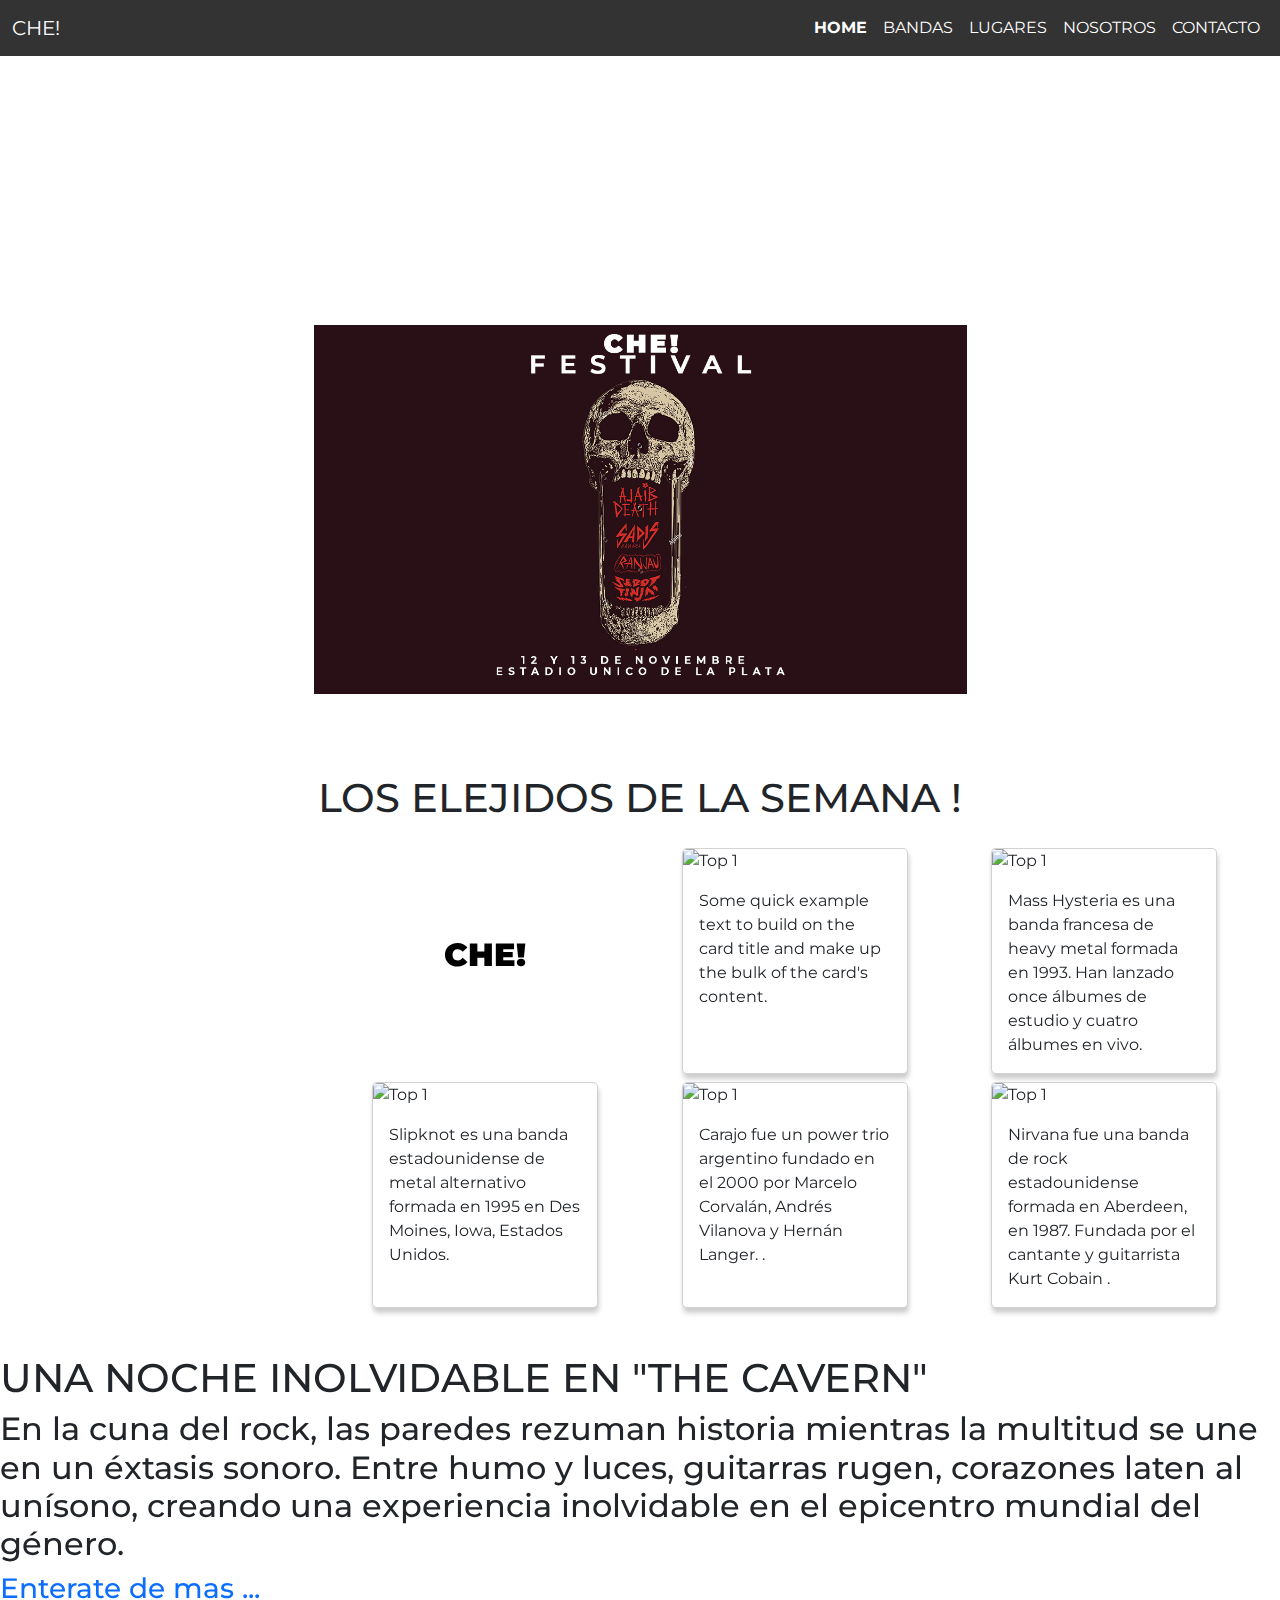
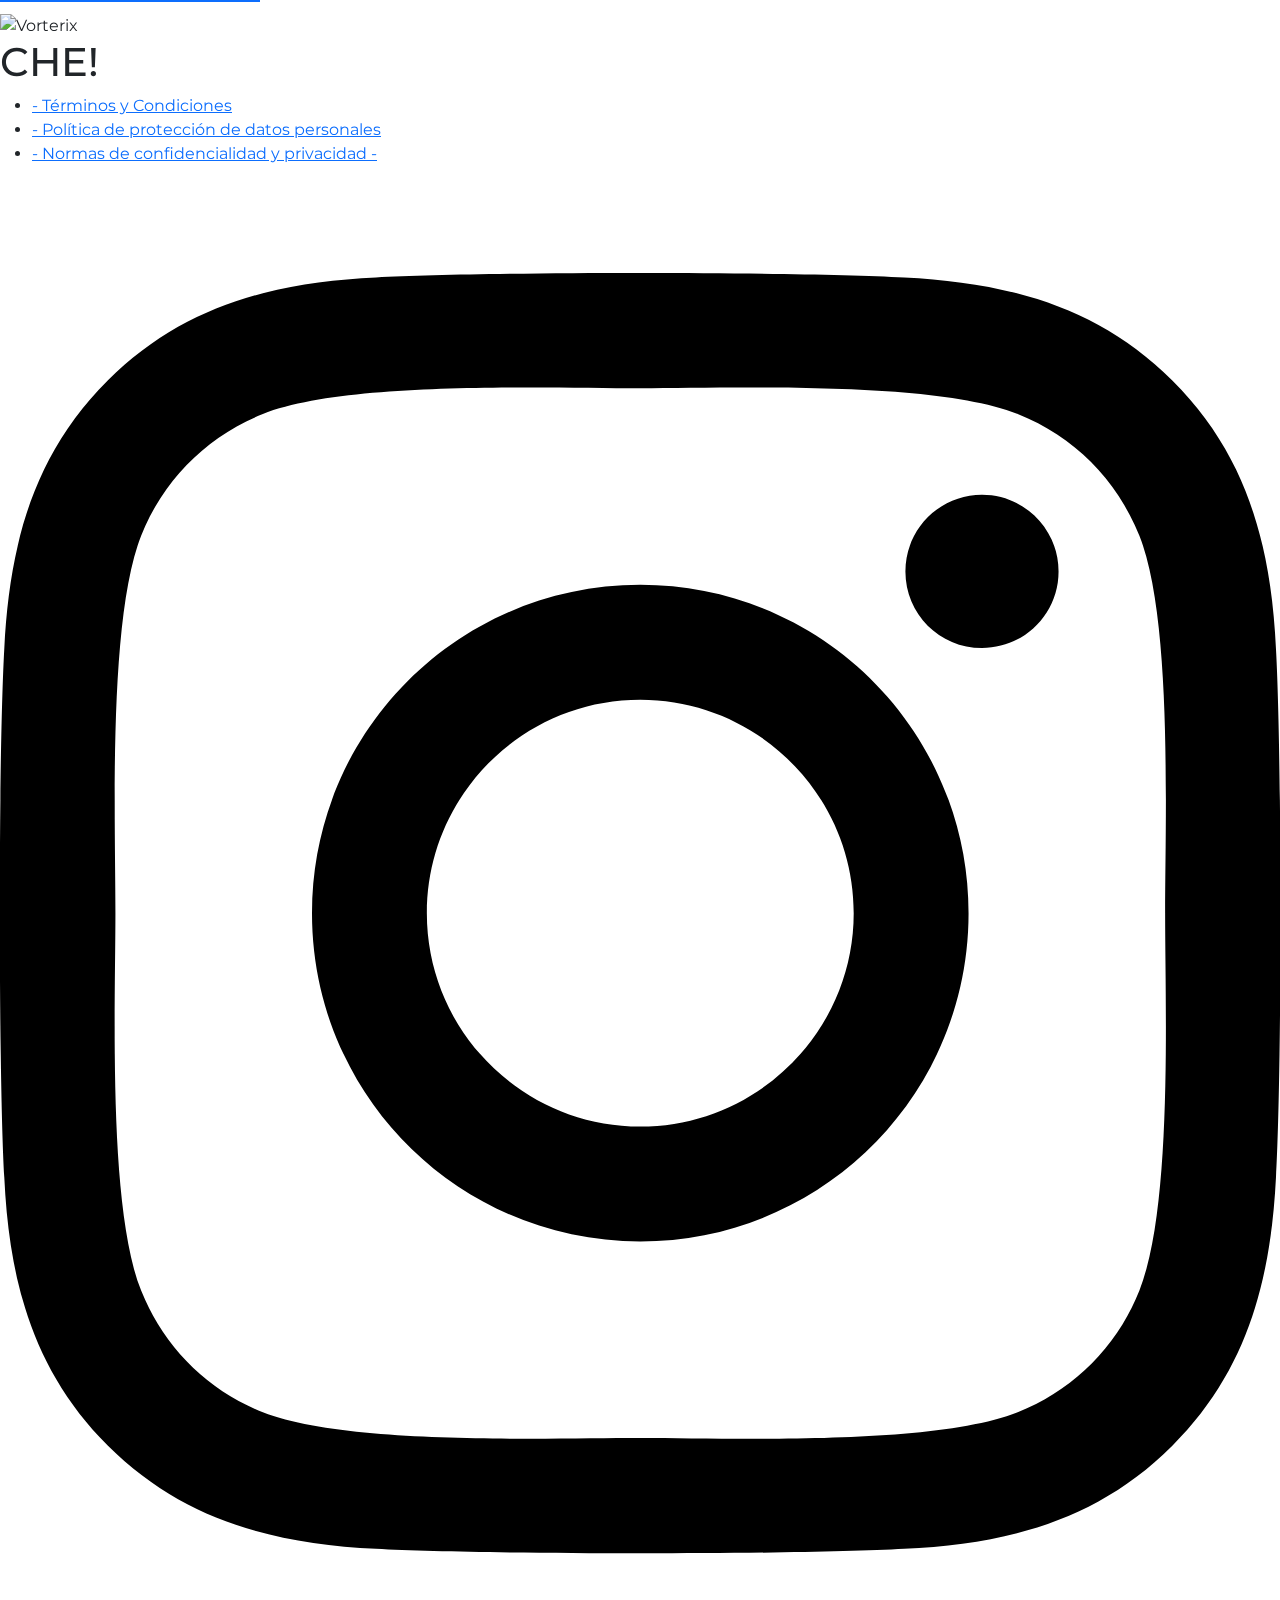
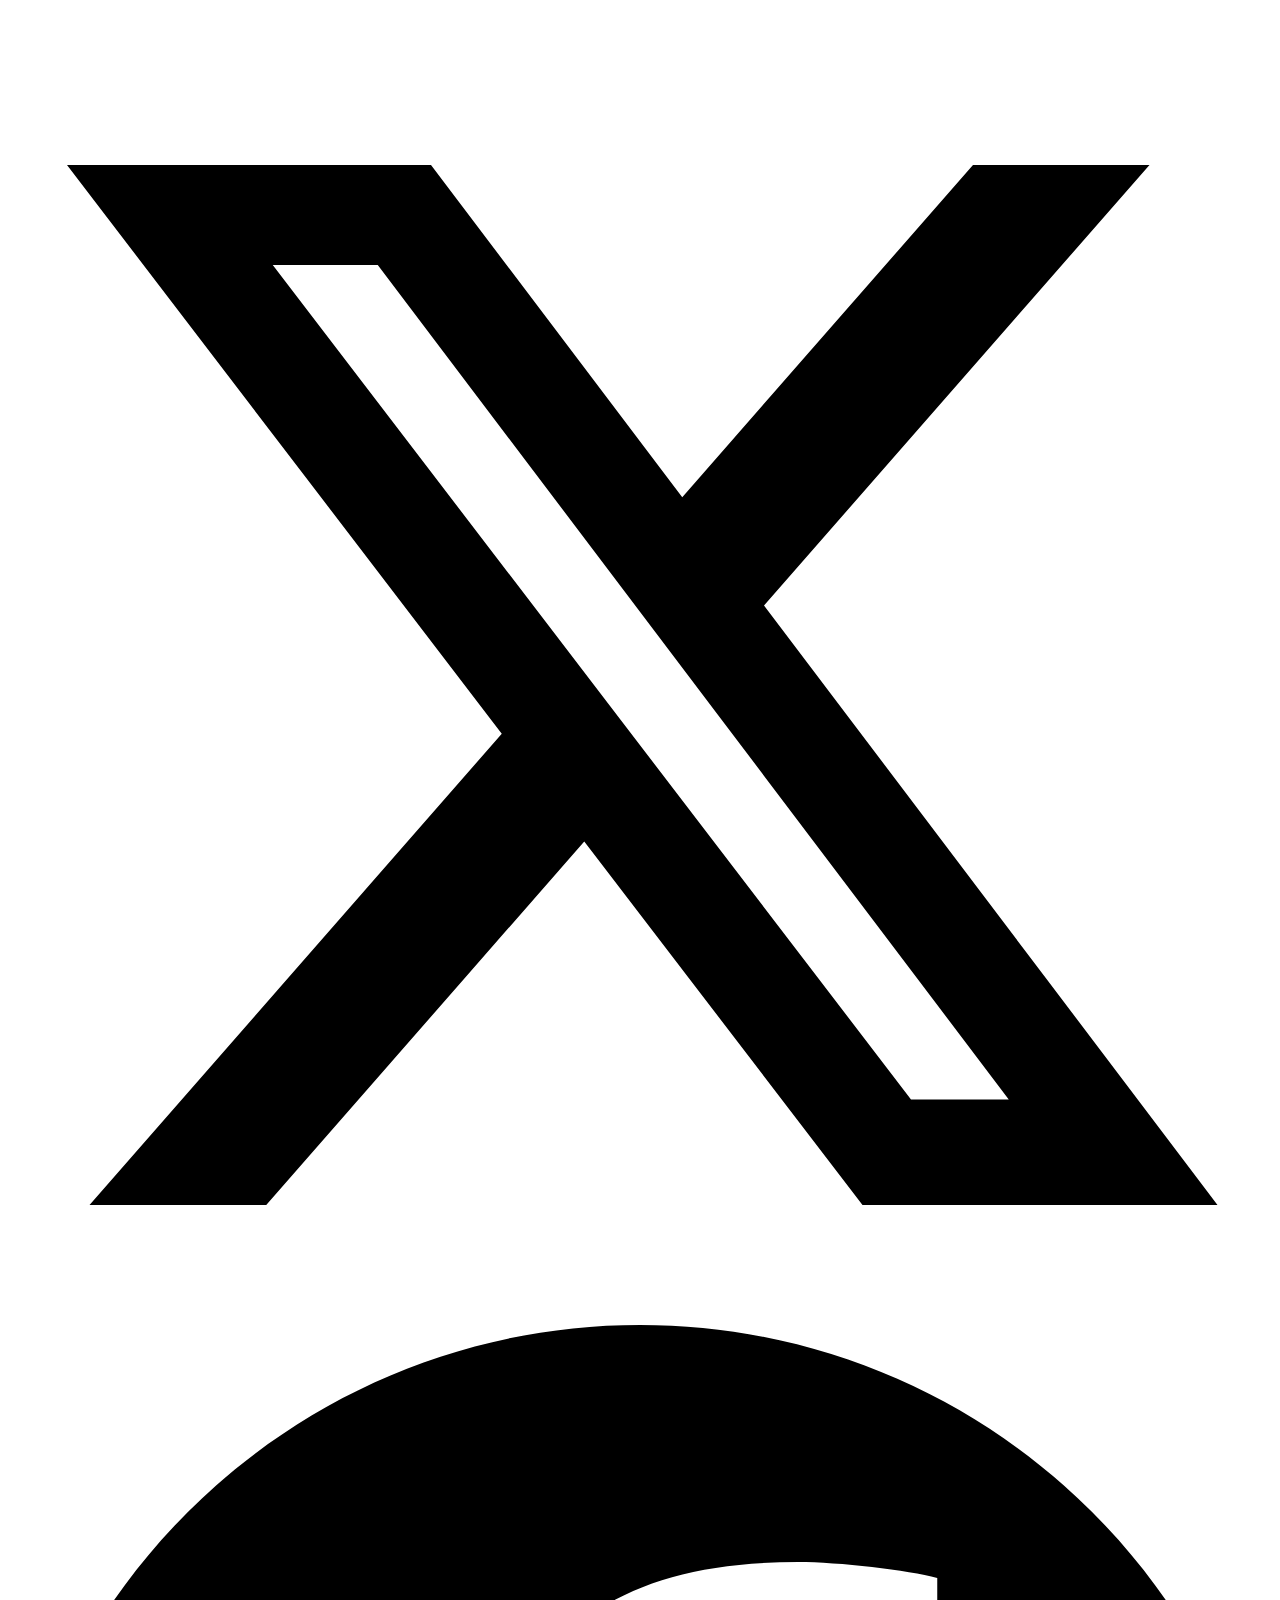
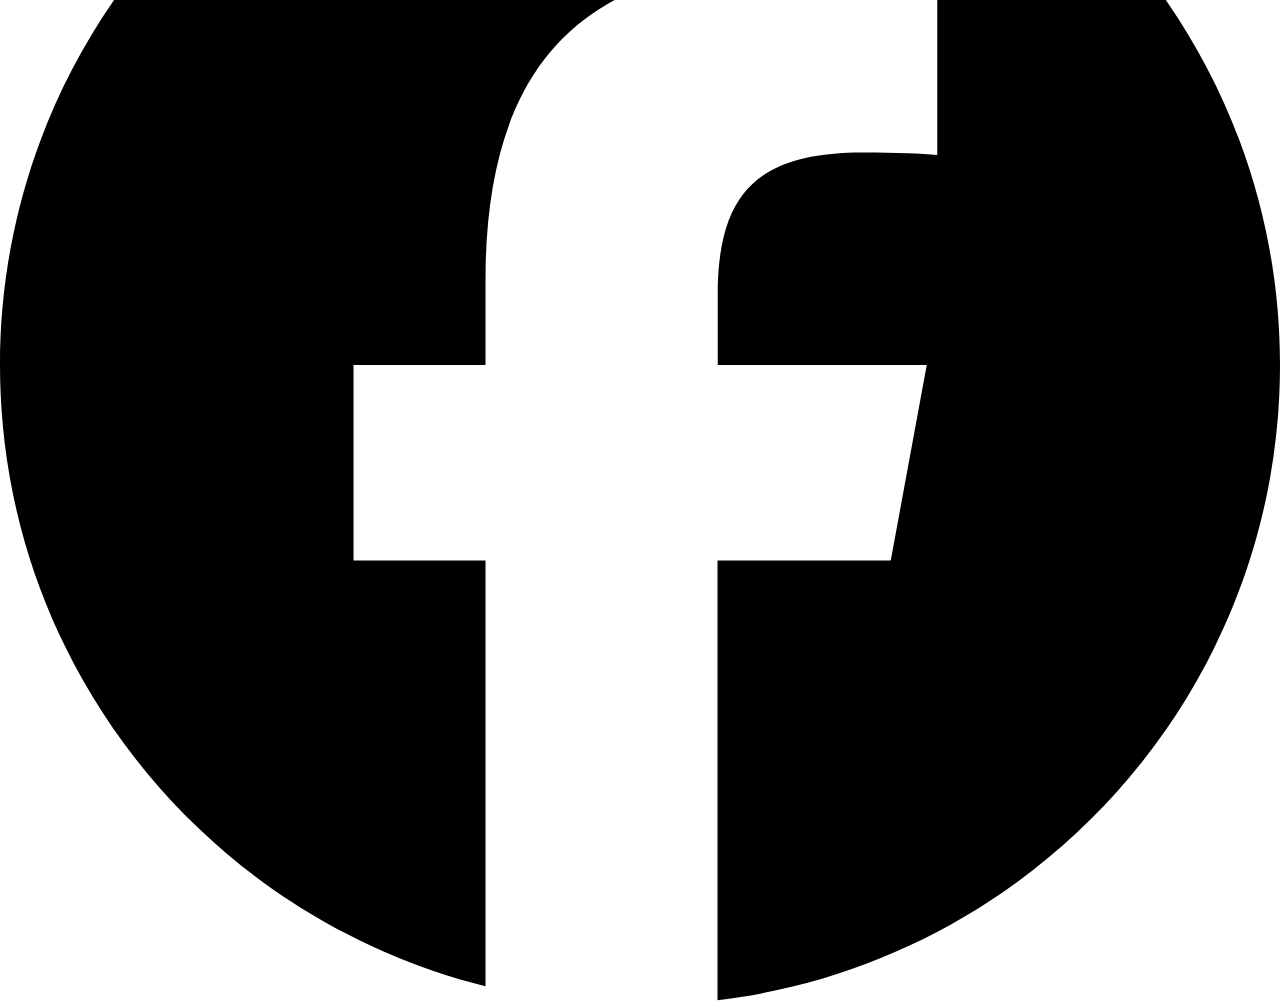
==== index.html @ e9e20326 "cambios en el index con scss" ====
<!DOCTYPE html>
<html lang="en">

<head>
    <meta charset="UTF-8">
    <meta name="viewport" content="width=device-width, initial-scale=1.0">
    <link href="https://cdn.jsdelivr.net/npm/bootstrap@5.3.3/dist/css/bootstrap.min.css" rel="stylesheet"
        integrity="sha384-QWTKZyjpPEjISv5WaRU9OFeRpok6YctnYmDr5pNlyT2bRjXh0JMhjY6hW+ALEwIH" crossorigin="anonymous">
    <link rel="stylesheet" href="./css/style.css">

    <title>CHE !</title>
    <link rel="icon" type="image/x-icon" href="./resources/logo-che.png">
</head>

<body>
    <div class="header">
        <nav class="navbar navbar-expand-lg bg-body-tertiary">
            <div class="container-fluid">
                <a class="navbar-brand" href="../index.html">CHE!</a>

                <button class="navbar-toggler" type="button" data-bs-toggle="collapse" data-bs-target="#navbarNav"
                    aria-controls="navbarNav" aria-expanded="false" aria-label="Toggle navigation">
                    <span class="navbar-toggler-icon"></span>
                </button>
                <div class="collapse navbar-collapse" id="navbarNav">
                    <ul class="navbar-nav">

                        <li class="nav-item">
                            <a class="nav-link active" aria-current="page" href="./index.html">Home</a>
                        </li>
                        <li class="nav-item">
                            <a class="nav-link" href="./pages/bandas.html">bandas</a>
                        </li>
                        <li class="nav-item">
                            <a class="nav-link" href="./pages/lugares.html">lugares</a>
                        </li>
                        <li class="nav-item">
                            <a class="nav-link" href="./pages/nosotros.html">nosotros</a>
                        </li>
                        <li class="nav-item">
                            <a class="nav-link" href="./pages/contacto.html">contacto</a>
                        </li>
                    </ul>
                </div>
            </div>
        </nav>
    </div>



    <!-- CONTENIDO PRINCIPAL -->
    <main class="main-index">

        <!-- PUBLICIDAD FESTIVAL -->
        <section class="contenedor-festival">
            <div class="festival">
                <img src="./resources/imgs/festivals/festival-che.jpg" alt="Festival che!">
            </div>
        </section>

        <div class="contenedor-top-5-places">
            <nav class="texto-top">
                <h1>LOS ELEJIDOS DE LA SEMANA !</h1>
            </nav>
            <div class="logo">
                <h1>CHE!</h1>
            </div>
            <div class="t5p-media">
                <iframe style="border-radius:12px"
                    src="https://open.spotify.com/embed/playlist/27gN69ebwiJRtXEboL12Ih?utm_source=generator"
                    width="100%" height="100%" frameBorder="0" allowfullscreen=""
                    allow="autoplay; clipboard-write; encrypted-media; fullscreen; picture-in-picture"
                    loading="lazy"></iframe>
            </div>
            <div class="top-1">
                <div class="card">
                    <img src="https://cdns-images.dzcdn.net/images/cover/c527069eb5dcfbcc498c88f2f43bd512/264x264.jpg"
                        class="card-img-top" alt="Top 1">
                    <div class="card-body">
                        <p class="card-text">Some quick example text to build on the card title and make up the bulk of
                            the card's content.</p>
                    </div>
                </div>
            </div>
            <div class="top-2">
                <div class="card">
                    <img src="https://cdns-images.dzcdn.net/images/cover/443f1788f267208cbccc2072f1633e92/264x264.jpg"
                        class="card-img-top" alt="Top 1">
                    <div class="card-body">
                        <p class="card-text">Mass Hysteria es una banda francesa de heavy metal formada en 1993. Han
                            lanzado once álbumes de estudio y cuatro álbumes en vivo.</p>
                    </div>
                </div>
            </div>
            <div class="top-3">
                <div class="card">
                    <img src="https://www.rockaxis.com/img/newsList/2970720.jpg" class="card-img-top" alt="Top 1">
                    <div class="card-body">
                        <p class="card-text">Slipknot es una banda estadounidense de metal alternativo formada en 1995
                            en Des Moines, Iowa, Estados Unidos.</p>
                    </div>
                </div>
            </div>
            <div class="top-4">
                <div class="card">
                    <img src="https://is1-ssl.mzstatic.com/image/thumb/Music118/v4/40/38/f9/4038f965-5c5d-1ab4-ad80-5a0af2378021/00602547809582.rgb.jpg/1200x1200bf-60.jpg"
                        class="card-img-top" alt="Top 1">
                    <div class="card-body">
                        <p class="card-text">Carajo fue un power trio argentino fundado en el 2000 por Marcelo Corvalán,
                            Andrés Vilanova y Hernán Langer. .</p>
                    </div>
                </div>
            </div>
            <div class="top-5">
                <div class="card">
                    <img src="https://umusicstore.com.ar/cdn/shop/files/41HJvqmv9sL._UF894_1000_QL80_1024x.jpg?v=1690297397"
                        class="card-img-top" alt="Top 1">
                    <div class="card-body">
                        <p class="card-text">Nirvana fue una banda de rock estadounidense formada en Aberdeen, en 1987.
                            Fundada por el cantante y guitarrista Kurt Cobain .</p>
                    </div>
                </div>
            </div>
            <footer class="top-5-footer"></footer>
        </div>
        <section class="lugares">

            <div>
                <h1>UNA NOCHE INOLVIDABLE EN "THE CAVERN"</h1>
                <h2>En la cuna del rock, las paredes rezuman historia mientras la multitud se une en un éxtasis sonoro.
                    Entre humo y luces, guitarras rugen, corazones laten al unísono, creando una experiencia inolvidable
                    en el epicentro mundial del género.</h2>
                <li><a href="./lugares.html">
                        <h3>Enterate de mas ... </h3>
                    </a></li>
            </div>

            <img src="https://d34ugyblrhxy34.cloudfront.net/wp-content/uploads/2019/11/05235645/BBNG_2019_1110_210028_3150_TG.jpg"
                alt="Vorterix">

        </section>

    </main>


    <!-- FOOTER -->
    <footer class="footer">
        <h1>CHE!</h1>
        <!-- LINKS RANDOM -->
        <div>
            <ul class="lista-centrada">
                <li><a href="#">- Términos y Condiciones </a></li>
                <li><a href="#">- Política de protección de datos personales </a></li>
                <li><a href="#">- Normas de confidencialidad y privacidad - </a></li>
            </ul>
        </div>
        <!-- ICONOS -->
        <div>
            <li>
                <a href="#" class="footer-icons">

                    <svg xmlns="http://www.w3.org/2000/svg"
                        viewBox="0 0 448 512"><!--!Font Awesome Free 6.5.1 by @fontawesome - https://fontawesome.com License - https://fontawesome.com/license/free Copyright 2024 Fonticons, Inc.-->
                        <path
                            d="M224.1 141c-63.6 0-114.9 51.3-114.9 114.9s51.3 114.9 114.9 114.9S339 319.5 339 255.9 287.7 141 224.1 141zm0 189.6c-41.1 0-74.7-33.5-74.7-74.7s33.5-74.7 74.7-74.7 74.7 33.5 74.7 74.7-33.6 74.7-74.7 74.7zm146.4-194.3c0 14.9-12 26.8-26.8 26.8-14.9 0-26.8-12-26.8-26.8s12-26.8 26.8-26.8 26.8 12 26.8 26.8zm76.1 27.2c-1.7-35.9-9.9-67.7-36.2-93.9-26.2-26.2-58-34.4-93.9-36.2-37-2.1-147.9-2.1-184.9 0-35.8 1.7-67.6 9.9-93.9 36.1s-34.4 58-36.2 93.9c-2.1 37-2.1 147.9 0 184.9 1.7 35.9 9.9 67.7 36.2 93.9s58 34.4 93.9 36.2c37 2.1 147.9 2.1 184.9 0 35.9-1.7 67.7-9.9 93.9-36.2 26.2-26.2 34.4-58 36.2-93.9 2.1-37 2.1-147.8 0-184.8zM398.8 388c-7.8 19.6-22.9 34.7-42.6 42.6-29.5 11.7-99.5 9-132.1 9s-102.7 2.6-132.1-9c-19.6-7.8-34.7-22.9-42.6-42.6-11.7-29.5-9-99.5-9-132.1s-2.6-102.7 9-132.1c7.8-19.6 22.9-34.7 42.6-42.6 29.5-11.7 99.5-9 132.1-9s102.7-2.6 132.1 9c19.6 7.8 34.7 22.9 42.6 42.6 11.7 29.5 9 99.5 9 132.1s2.7 102.7-9 132.1z" />
                    </svg>

                </a>
            </li>

            <li>
                <a href="#" class="footer-icons">
                    <svg xmlns="http://www.w3.org/2000/svg"
                        viewBox="0 0 512 512"><!--!Font Awesome Free 6.5.1 by @fontawesome - https://fontawesome.com License - https://fontawesome.com/license/free Copyright 2024 Fonticons, Inc.-->
                        <path
                            d="M389.2 48h70.6L305.6 224.2 487 464H345L233.7 318.6 106.5 464H35.8L200.7 275.5 26.8 48H172.4L272.9 180.9 389.2 48zM364.4 421.8h39.1L151.1 88h-42L364.4 421.8z" />
                    </svg>

                </a>
            </li>

            <li>
                <a href="#" class="footer-icons">
                    <svg xmlns="http://www.w3.org/2000/svg"
                        viewBox="0 0 512 512"><!--!Font Awesome Free 6.5.1 by @fontawesome - https://fontawesome.com License - https://fontawesome.com/license/free Copyright 2024 Fonticons, Inc.-->
                        <path
                            d="M512 256C512 114.6 397.4 0 256 0S0 114.6 0 256C0 376 82.7 476.8 194.2 504.5V334.2H141.4V256h52.8V222.3c0-87.1 39.4-127.5 125-127.5c16.2 0 44.2 3.2 55.7 6.4V172c-6-.6-16.5-1-29.6-1c-42 0-58.2 15.9-58.2 57.2V256h83.6l-14.4 78.2H287V510.1C413.8 494.8 512 386.9 512 256h0z" />
                    </svg>

                </a>
            </li>
        </div>
    </footer>
    <!-- BOOTSTRAP -->
    <script src="https://cdn.jsdelivr.net/npm/bootstrap@5.3.3/dist/js/bootstrap.bundle.min.js"
        integrity="sha384-YvpcrYf0tY3lHB60NNkmXc5s9fDVZLESaAA55NDzOxhy9GkcIdslK1eN7N6jIeHz"
        crossorigin="anonymous"></script>
</body>

</html>
---- css/style.css ----
@import url("https:fonts.googleapis.com/css2?family=Montserrat:ital,wght@0,100..900;1,100..900&family=Work+Sans:ital,wght@0,100..900;1,100..900&display=swap");
* {
  margin: 0;
  padding: 0;
  box-sizing: border-box;
  font-family: "Montserrat", sans-serif; }

.header {
  padding-bottom: 300px;
  background-image: url(https://www.rollingstone.com/wp-content/uploads/2022/08/What-Is-the-Future-of-Live-Music.jpg?w=1600&h=900&crop=1);
  background-size: cover;
  background-position-y: center; }

/* BOOTSTRAP */
.navbar-expand-lg .navbar-collapse {
  justify-content: flex-end; }

.navbar-nav li {
  text-align: right; }

.bg-body-tertiary {
  background-color: black !important;
  opacity: 0.8;
  position: fixed;
  top: 0;
  width: 100%;
  z-index: 99; }

.navbar-nav .nav-link,
.navbar-nav .nav-link.active,
.navbar-brand {
  color: white;
  text-transform: uppercase; }

.navbar-nav .nav-link.active {
  font-weight: bold; }

.navbar-nav .nav-link:hover {
  font-weight: bold;
  color: yellow; }

.navbar-brand:hover {
  font-weight: bold;
  color: yellow; }

.navbar-toggler-icon {
  filter: invert(100%); }

.nav-item:hover {
  color: yellow; }

.festival {
  text-align: center;
  margin: 25px auto; }

.festival img:hover {
  filter: invert(75%); }

.festival img {
  width: 100%;
  max-width: 653px; }

.contenedor-top-5-places {
  display: grid;
  height: 100%;
  grid-template-columns: 1fr 1fr 1fr 1fr;
  grid-template-rows: 0.1fr 0.3fr 0.3fr 0.1fr;
  grid-template-areas: "textotop textotop textotop textotop" "media logo top1 top2" "media top3 top4 top5" "media footer footer footer";
  grid-gap: 0.5rem;
  margin: 5em 25px 1em 25px; }

.texto-top {
  grid-area: textotop;
  text-align: center;
  margin-bottom: 10px; }

.logo {
  grid-area: logo;
  position: relative; }

.logo h1 {
  text-align: center;
  height: 50px;
  right: 0;
  bottom: 0;
  left: 0;
  top: 0;
  margin: auto;
  position: absolute;
  font-size: 2em;
  font-weight: 900;
  color: black; }

.t5p-media {
  grid-area: media; }

.top-1 {
  grid-area: top1; }

.top-2 {
  grid-area: top2; }

.top-3 {
  grid-area: top3; }

.top-4 {
  grid-area: top4; }

.top-5 {
  grid-area: top5; }

.contenedor-top-5-places .card {
  max-width: 75%;
  border-radius: 5px;
  margin: 0 auto;
  height: 100%;
  box-shadow: 1px 5px 5px 0px rgba(0, 0, 0, 0.2); }

.top-5-footer {
  grid-area: footer; }

.top5-places img {
  width: 200px; }

.top5-places {
  display: flex;
  flex-direction: row;
  flex-wrap: wrap;
  justify-content: space-around;
  margin: 40px 300px 50px 300px; }

.top5-places div {
  width: 200px;
  min-height: 300px;
  /* border: solid red 10px; */
  padding: 10px;
  border-radius: 5px;
  box-shadow: rgba(0, 0, 0, 0.24) 0px 3px 8px;
  display: inline-block;
  margin: 15px 0 0 0; }

.top5-places img {
  margin-bottom: 25px; }

.texto-random-centrado {
  margin: 0 150px 0 150px;
  text-align: ce; }

@media (max-width: 699px) {
  .contenedor-top-5-places {
    grid-template-columns: 1fr;
    grid-template-rows: 1px 0.2fr 0.8fr 0.5fr 0.5fr 0.5fr 0.5fr 0.5fr 0.5fr;
    grid-template-areas: "textotop" "logo" "media" "top1" "top2" "top3" "top4" "top5" "footer"; } }

@media (max-width: 535px) {
  .contenedor-top-5-places {
    grid-template-columns: 1fr;
    grid-template-rows: 50px 0.2fr 0.8fr 0.5fr 0.5fr 0.5fr 0.5fr 0.5fr 0.5fr;
    grid-template-areas: "textotop" "logo" "media" "top1" "top2" "top3" "top4" "top5" "footer"; } }

@media (max-width: 391px) {
  .contenedor-top-5-places {
    grid-template-columns: 1fr;
    grid-template-rows: 50px 0.2fr 0.8fr 0.5fr 0.5fr 0.5fr 0.5fr 0.5fr 0.5fr;
    grid-template-areas: "textotop" "logo" "media" "top1" "top2" "top3" "top4" "top5" "footer"; } }
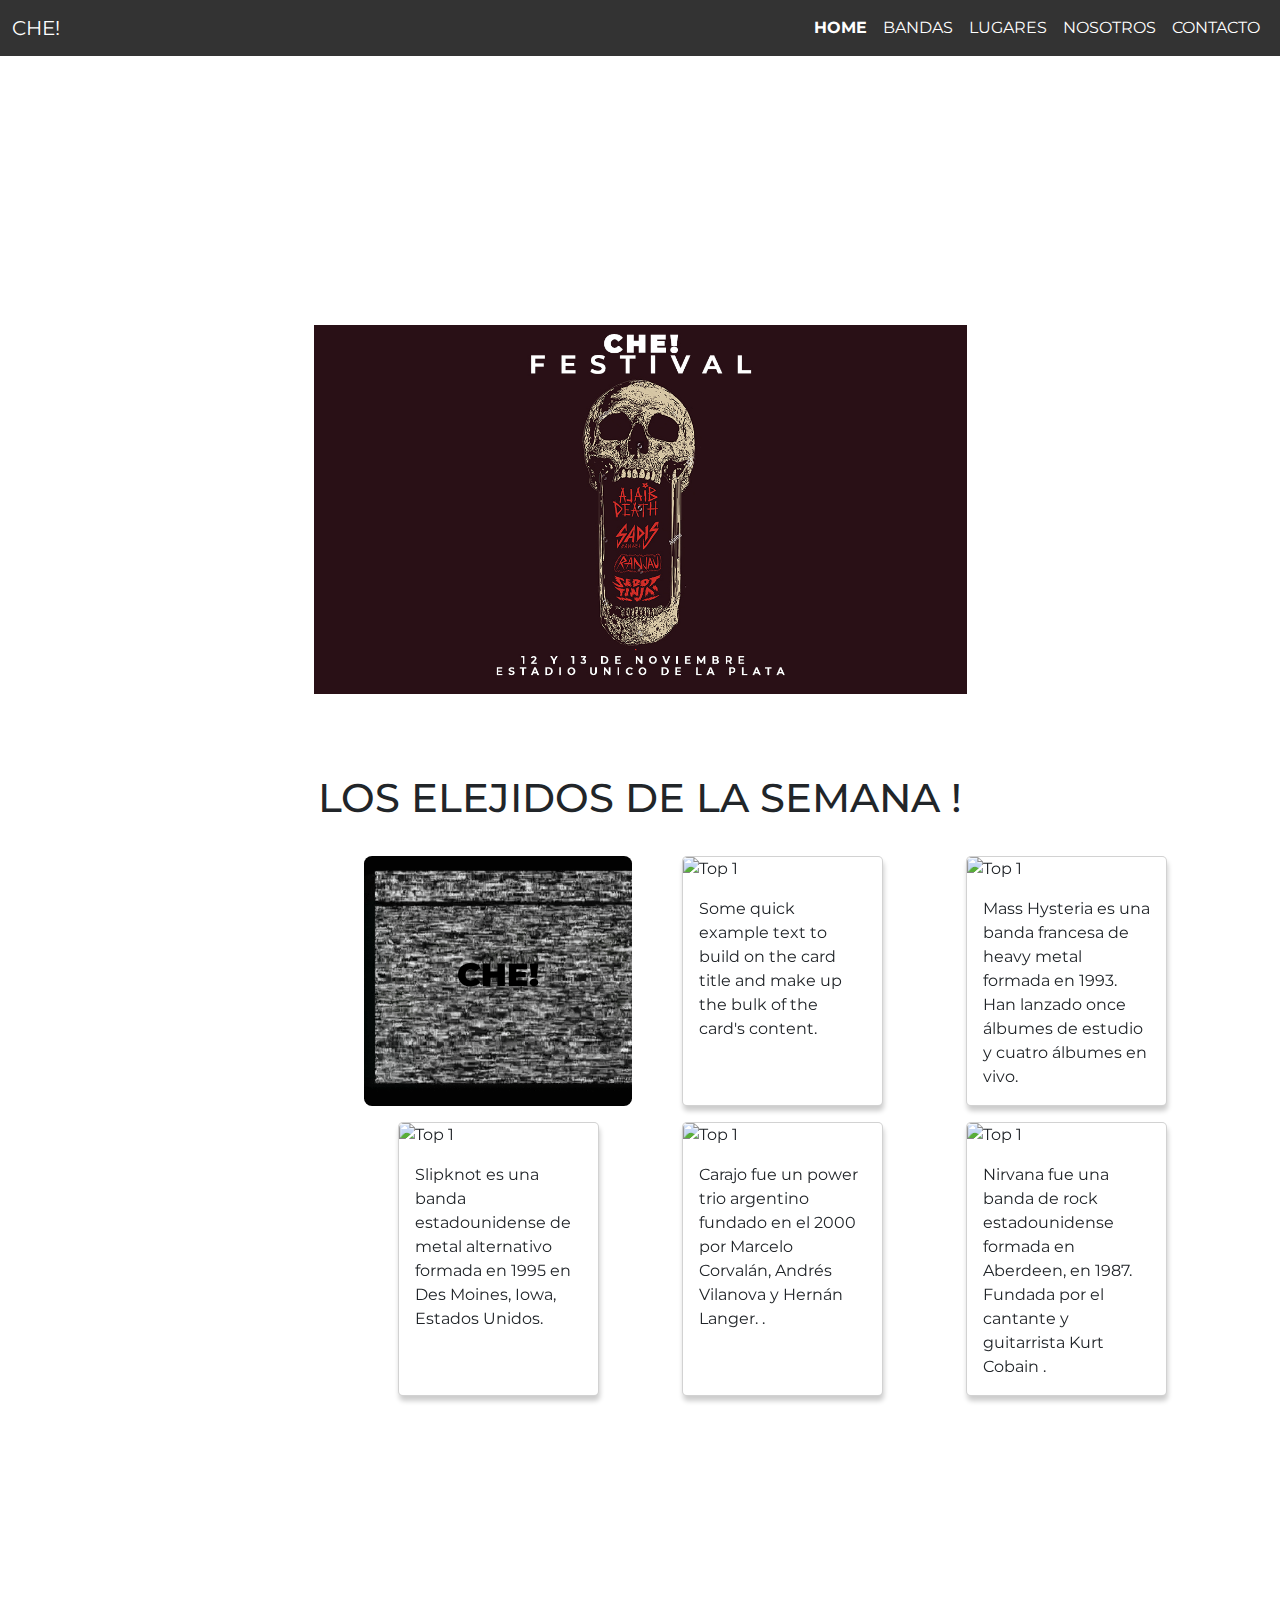
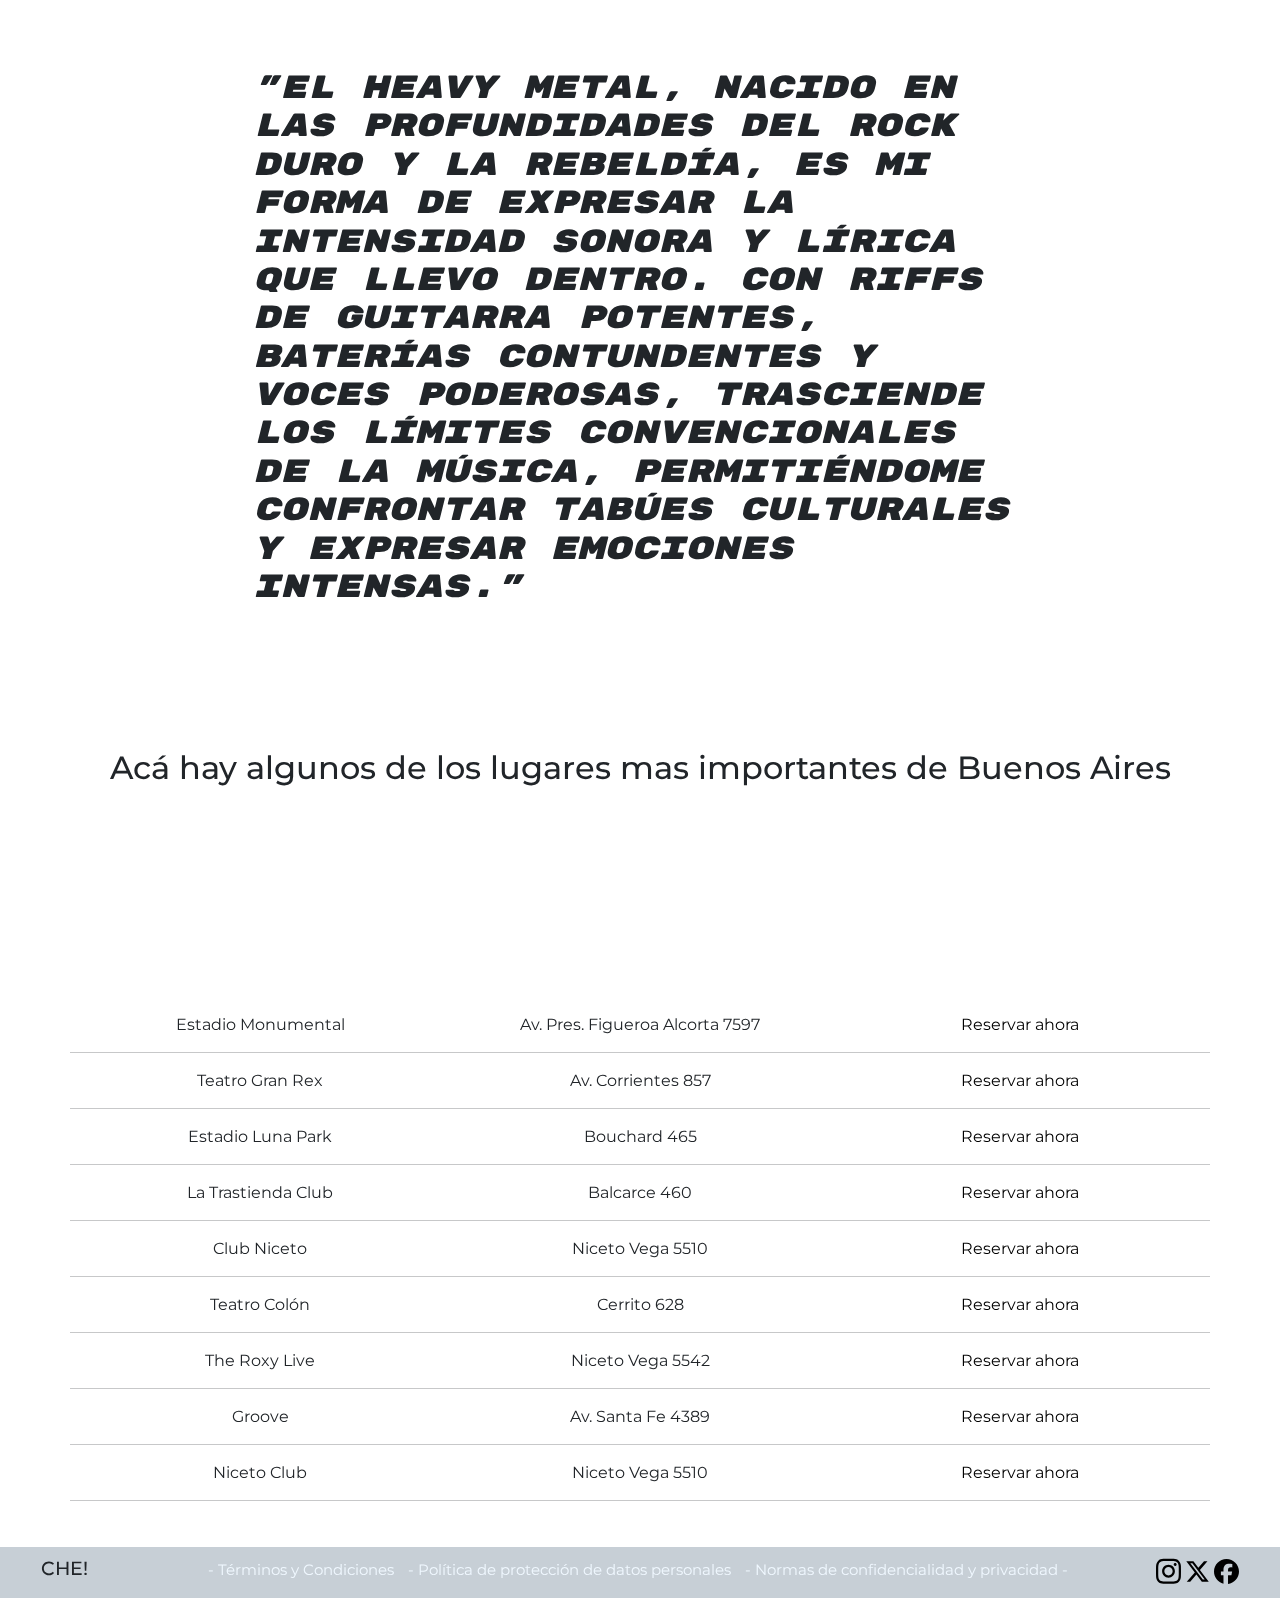
==== commit 5a172353: "index ok con agregados" ====
--- a/index.html
+++ b/index.html
@@ -17,14 +17,12 @@
         <nav class="navbar navbar-expand-lg bg-body-tertiary">
             <div class="container-fluid">
                 <a class="navbar-brand" href="../index.html">CHE!</a>
-
                 <button class="navbar-toggler" type="button" data-bs-toggle="collapse" data-bs-target="#navbarNav"
                     aria-controls="navbarNav" aria-expanded="false" aria-label="Toggle navigation">
                     <span class="navbar-toggler-icon"></span>
                 </button>
                 <div class="collapse navbar-collapse" id="navbarNav">
                     <ul class="navbar-nav">
-
                         <li class="nav-item">
                             <a class="nav-link active" aria-current="page" href="./index.html">Home</a>
                         </li>
@@ -45,9 +43,6 @@
             </div>
         </nav>
     </div>
-
-
-
     <!-- CONTENIDO PRINCIPAL -->
     <main class="main-index">
 
@@ -57,13 +52,13 @@
                 <img src="./resources/imgs/festivals/festival-che.jpg" alt="Festival che!">
             </div>
         </section>
-
         <div class="contenedor-top-5-places">
             <nav class="texto-top">
                 <h1>LOS ELEJIDOS DE LA SEMANA !</h1>
             </nav>
             <div class="logo">
                 <h1>CHE!</h1>
+                <div class="fondo-aberraciones-tv"></div>
             </div>
             <div class="t5p-media">
                 <iframe style="border-radius:12px"
@@ -121,27 +116,135 @@
                     </div>
                 </div>
             </div>
-            <footer class="top-5-footer"></footer>
-        </div>
-        <section class="lugares">
-
-            <div>
-                <h1>UNA NOCHE INOLVIDABLE EN "THE CAVERN"</h1>
-                <h2>En la cuna del rock, las paredes rezuman historia mientras la multitud se une en un éxtasis sonoro.
-                    Entre humo y luces, guitarras rugen, corazones laten al unísono, creando una experiencia inolvidable
-                    en el epicentro mundial del género.</h2>
-                <li><a href="./lugares.html">
-                        <h3>Enterate de mas ... </h3>
-                    </a></li>
-            </div>
-
-            <img src="https://d34ugyblrhxy34.cloudfront.net/wp-content/uploads/2019/11/05235645/BBNG_2019_1110_210028_3150_TG.jpg"
-                alt="Vorterix">
-
-        </section>
-
+        </div>
+        <!-- FRASE -->
+        <div class="contenedor-frases">
+            <div class="frase">
+                <h2>
+                    "El heavy metal, nacido en las profundidades del rock duro y la rebeldía, es mi forma de expresar la
+                    intensidad sonora y lírica que llevo dentro. Con riffs de guitarra potentes, baterías contundentes y
+                    voces poderosas, trasciende los límites convencionales de la música, permitiéndome confrontar tabúes
+                    culturales y expresar emociones intensas."</h2>
+            </div>
+        </div>
+
+        <!-- LISTA DE LUGARES MAS IMPORTANTES -->
+        <div class="container-lugares-mas-importantes container text-center">
+            <h2>Acá hay algunos de los lugares mas importantes de Buenos Aires</h2>
+            <iframe src="https://www.google.com/maps/embed?pb=!1m14!1m8!1m3!1d13136.343253261062!2d-58.3689178!3d-34.6019915!3m2!1i1024!2i768!4f13.1!3m3!1m2!1s0x95a335325f19f9a3%3A0xfd34b93fba734a98!2sLuna%20Park!5e0!3m2!1ses-419!2sar!4v1714967791058!5m2!1ses-419!2sar"  style="border:0;" allowfullscreen="" loading="lazy" referrerpolicy="no-referrer-when-downgrade"></iframe>
+
+            <div class="row align-items-start">
+                <div class="col">
+                    Estadio Monumental
+                </div>
+                <div class="col">
+
+                    Av. Pres. Figueroa Alcorta 7597                    
+                </div>
+                
+                <div class="col">
+                    <button>Reservar ahora</button>
+                </div>
+                <hr>
+            </div>
+            <div class="row align-items-start">
+                <div class="col">
+                    Teatro Gran Rex  
+                </div>
+                <div class="col">
+                    Av. Corrientes 857 
+                </div>
+                <div class="col">
+                    <button>Reservar ahora</button>
+                </div>
+                <hr>
+            </div>
+            <div class="row align-items-start">
+                <div class="col">
+                    Estadio Luna Park   
+                </div>
+                <div class="col">
+                    Bouchard 465 
+                </div>
+                <div class="col">
+                    <button>Reservar ahora</button>
+                </div>
+                <hr>
+            </div>
+            <div class="row align-items-start">
+                <div class="col">
+                    La Trastienda Club
+                </div>
+                <div class="col">
+                    Balcarce 460    
+                </div>
+                <div class="col">
+                    <button>Reservar ahora</button>
+                </div>
+                <hr>
+            </div>
+            <div class="row align-items-start">
+                <div class="col">
+                    Club Niceto 
+                </div>
+                <div class="col">
+                    Niceto Vega 5510
+                </div>
+                <div class="col">
+                    <button>Reservar ahora</button>
+                </div>
+                <hr>
+            </div>
+            <div class="row align-items-start">
+                <div class="col">
+                    Teatro Colón    
+                </div>
+                <div class="col">
+                    Cerrito 628
+                </div>
+                <div class="col">
+                    <button>Reservar ahora</button>
+                </div>
+                <hr>
+            </div>
+            <div class="row align-items-start">
+                <div class="col">
+                    The Roxy Live    
+                </div>
+                <div class="col">
+                    Niceto Vega 5542 
+                </div>
+                <div class="col">
+                    <button>Reservar ahora</button>
+                </div>
+                <hr>
+            </div>
+            <div class="row align-items-start">
+                <div class="col">
+                    Groove 
+                </div>
+                <div class="col">
+                    Av. Santa Fe 4389
+                </div>
+                <div class="col">
+                    <button>Reservar ahora</button>
+                </div>
+                <hr>
+            </div>
+            <div class="row align-items-start">
+                <div class="col">
+                    Niceto Club 
+                </div>
+                <div class="col">
+                    Niceto Vega 5510  
+                </div>
+                <div class="col">
+                    <button>Reservar ahora</button>
+                </div>
+                <hr>
+            </div>
+        </div>
     </main>
-
 
     <!-- FOOTER -->
     <footer class="footer">
@@ -164,10 +267,8 @@
                         <path
                             d="M224.1 141c-63.6 0-114.9 51.3-114.9 114.9s51.3 114.9 114.9 114.9S339 319.5 339 255.9 287.7 141 224.1 141zm0 189.6c-41.1 0-74.7-33.5-74.7-74.7s33.5-74.7 74.7-74.7 74.7 33.5 74.7 74.7-33.6 74.7-74.7 74.7zm146.4-194.3c0 14.9-12 26.8-26.8 26.8-14.9 0-26.8-12-26.8-26.8s12-26.8 26.8-26.8 26.8 12 26.8 26.8zm76.1 27.2c-1.7-35.9-9.9-67.7-36.2-93.9-26.2-26.2-58-34.4-93.9-36.2-37-2.1-147.9-2.1-184.9 0-35.8 1.7-67.6 9.9-93.9 36.1s-34.4 58-36.2 93.9c-2.1 37-2.1 147.9 0 184.9 1.7 35.9 9.9 67.7 36.2 93.9s58 34.4 93.9 36.2c37 2.1 147.9 2.1 184.9 0 35.9-1.7 67.7-9.9 93.9-36.2 26.2-26.2 34.4-58 36.2-93.9 2.1-37 2.1-147.8 0-184.8zM398.8 388c-7.8 19.6-22.9 34.7-42.6 42.6-29.5 11.7-99.5 9-132.1 9s-102.7 2.6-132.1-9c-19.6-7.8-34.7-22.9-42.6-42.6-11.7-29.5-9-99.5-9-132.1s-2.6-102.7 9-132.1c7.8-19.6 22.9-34.7 42.6-42.6 29.5-11.7 99.5-9 132.1-9s102.7-2.6 132.1 9c19.6 7.8 34.7 22.9 42.6 42.6 11.7 29.5 9 99.5 9 132.1s2.7 102.7-9 132.1z" />
                     </svg>
-
                 </a>
             </li>
-
             <li>
                 <a href="#" class="footer-icons">
                     <svg xmlns="http://www.w3.org/2000/svg"
@@ -175,10 +276,8 @@
                         <path
                             d="M389.2 48h70.6L305.6 224.2 487 464H345L233.7 318.6 106.5 464H35.8L200.7 275.5 26.8 48H172.4L272.9 180.9 389.2 48zM364.4 421.8h39.1L151.1 88h-42L364.4 421.8z" />
                     </svg>
-
                 </a>
             </li>
-
             <li>
                 <a href="#" class="footer-icons">
                     <svg xmlns="http://www.w3.org/2000/svg"
@@ -186,7 +285,6 @@
                         <path
                             d="M512 256C512 114.6 397.4 0 256 0S0 114.6 0 256C0 376 82.7 476.8 194.2 504.5V334.2H141.4V256h52.8V222.3c0-87.1 39.4-127.5 125-127.5c16.2 0 44.2 3.2 55.7 6.4V172c-6-.6-16.5-1-29.6-1c-42 0-58.2 15.9-58.2 57.2V256h83.6l-14.4 78.2H287V510.1C413.8 494.8 512 386.9 512 256h0z" />
                     </svg>
-
                 </a>
             </li>
         </div>
--- a/css/style.css
+++ b/css/style.css
@@ -1,9 +1,20 @@
 @import url("https:fonts.googleapis.com/css2?family=Montserrat:ital,wght@0,100..900;1,100..900&family=Work+Sans:ital,wght@0,100..900;1,100..900&display=swap");
+@import url("https://fonts.googleapis.com/css2?family=Rubik+Mono+One&display=swap");
 * {
   margin: 0;
   padding: 0;
   box-sizing: border-box;
   font-family: "Montserrat", sans-serif; }
+
+.logo-che {
+  width: -50%;
+  height: -50%; }
+
+li {
+  display: inline; }
+
+a {
+  text-decoration: none; }
 
 .header {
   padding-bottom: 300px;
@@ -48,6 +59,81 @@
 
 .nav-item:hover {
   color: yellow; }
+
+.contenedor-frases {
+  padding: 9.375rem 0rem 3.75rem 0rem;
+  background-image: url(/resources/imgs/phrases/textura-papel.jpg);
+  background-repeat: no-repeat;
+  background-size: cover;
+  /* Set a specific height */
+  min-height: 500px;
+  /* Create the parallax scrolling effect */
+  background-attachment: fixed;
+  background-position: center; }
+  .contenedor-frases .frase {
+    position: relative;
+    width: 775px;
+    margin: auto; }
+    .contenedor-frases .frase h2 {
+      font-family: "Rubik Mono One", monospace;
+      font-style: italic; }
+
+.container-lugares-mas-importantes h2 {
+  margin-top: 75px; }
+
+.container-lugares-mas-importantes iframe {
+  margin: 30px auto;
+  width: 100%; }
+
+.container-lugares-mas-importantes button {
+  background-color: white;
+  border: none;
+  border-radius: 15px;
+  padding: 0 10px;
+  margin-bottom: 15px; }
+
+.container-lugares-mas-importantes button:hover {
+  box-shadow: 0 5px 15px rgba(0, 0, 0, 0.3);
+  transition: box-shadow 0.7s ease-in-out; }
+
+.container-lugares-mas-importantes button:not(:hover) {
+  box-shadow: 0 5px 15px rgba(255, 255, 255, 0.3);
+  transition: box-shadow 0.4s ease-in-out; }
+
+@media (max-width: 535px) {
+  .lugares img {
+    width: 100%;
+    max-width: 550px; } }
+
+/* FOOTER */
+.footer-icons {
+  width: 25px;
+  display: inline-block;
+  background-color: #c7cfd6;
+  min-height: 25px;
+  flex-direction: row;
+  flex-wrap: wrap;
+  justify-content: space-around;
+  align-items: center; }
+
+.footer {
+  display: flex;
+  background-color: #c7cfd6;
+  min-height: 25px;
+  flex-direction: row;
+  flex-wrap: wrap;
+  justify-content: space-around;
+  align-items: baseline;
+  margin: 30px 0 0 0;
+  padding-top: 10px; }
+
+.footer h1 {
+  font-size: 1.2em; }
+
+.lista-centrada a {
+  color: aliceblue;
+  font-size: 15px;
+  margin: 0 5px 0 5px; }
 
 .festival {
   text-align: center;
@@ -69,8 +155,8 @@
  "media logo top1 top2"  "media top3 top4 top5"  "media footer footer footer";
-  grid-gap: 0.5rem;
-  margin: 5em 25px 1em 25px; }
+  grid-gap: 1rem;
+  margin: 5em 5em; }
 
 .texto-top {
   grid-area: textotop;
@@ -93,6 +179,17 @@
   font-size: 2em;
   font-weight: 900;
   color: black; }
+
+.fondo-aberraciones-tv {
+  background-image: url(/resources/imgs/gifs/bad-tv.gif);
+  background-size: cover;
+  height: 100%;
+  padding: 0;
+  margin: 0;
+  border-radius: 3%; }
+
+.fondo-aberraciones-tv:hover {
+  filter: blur(3px); }
 
 .t5p-media {
   grid-area: media; }
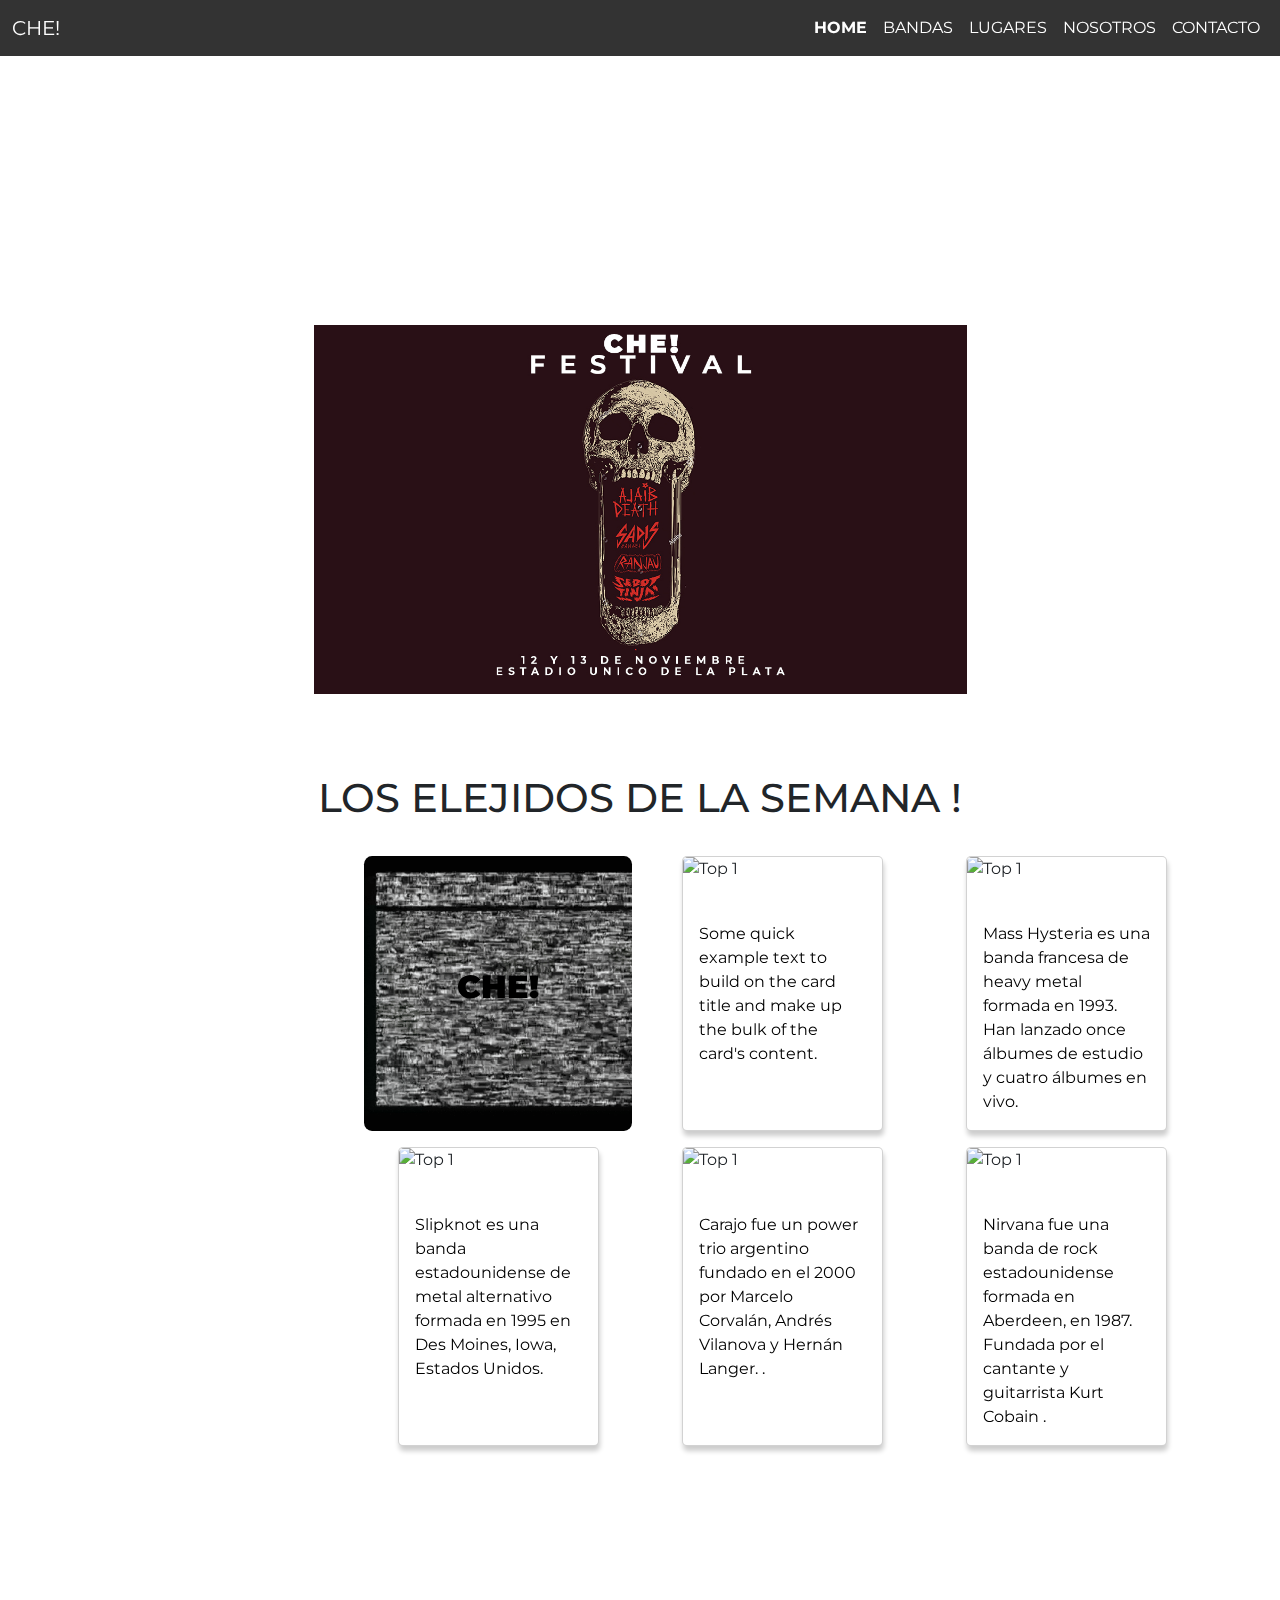
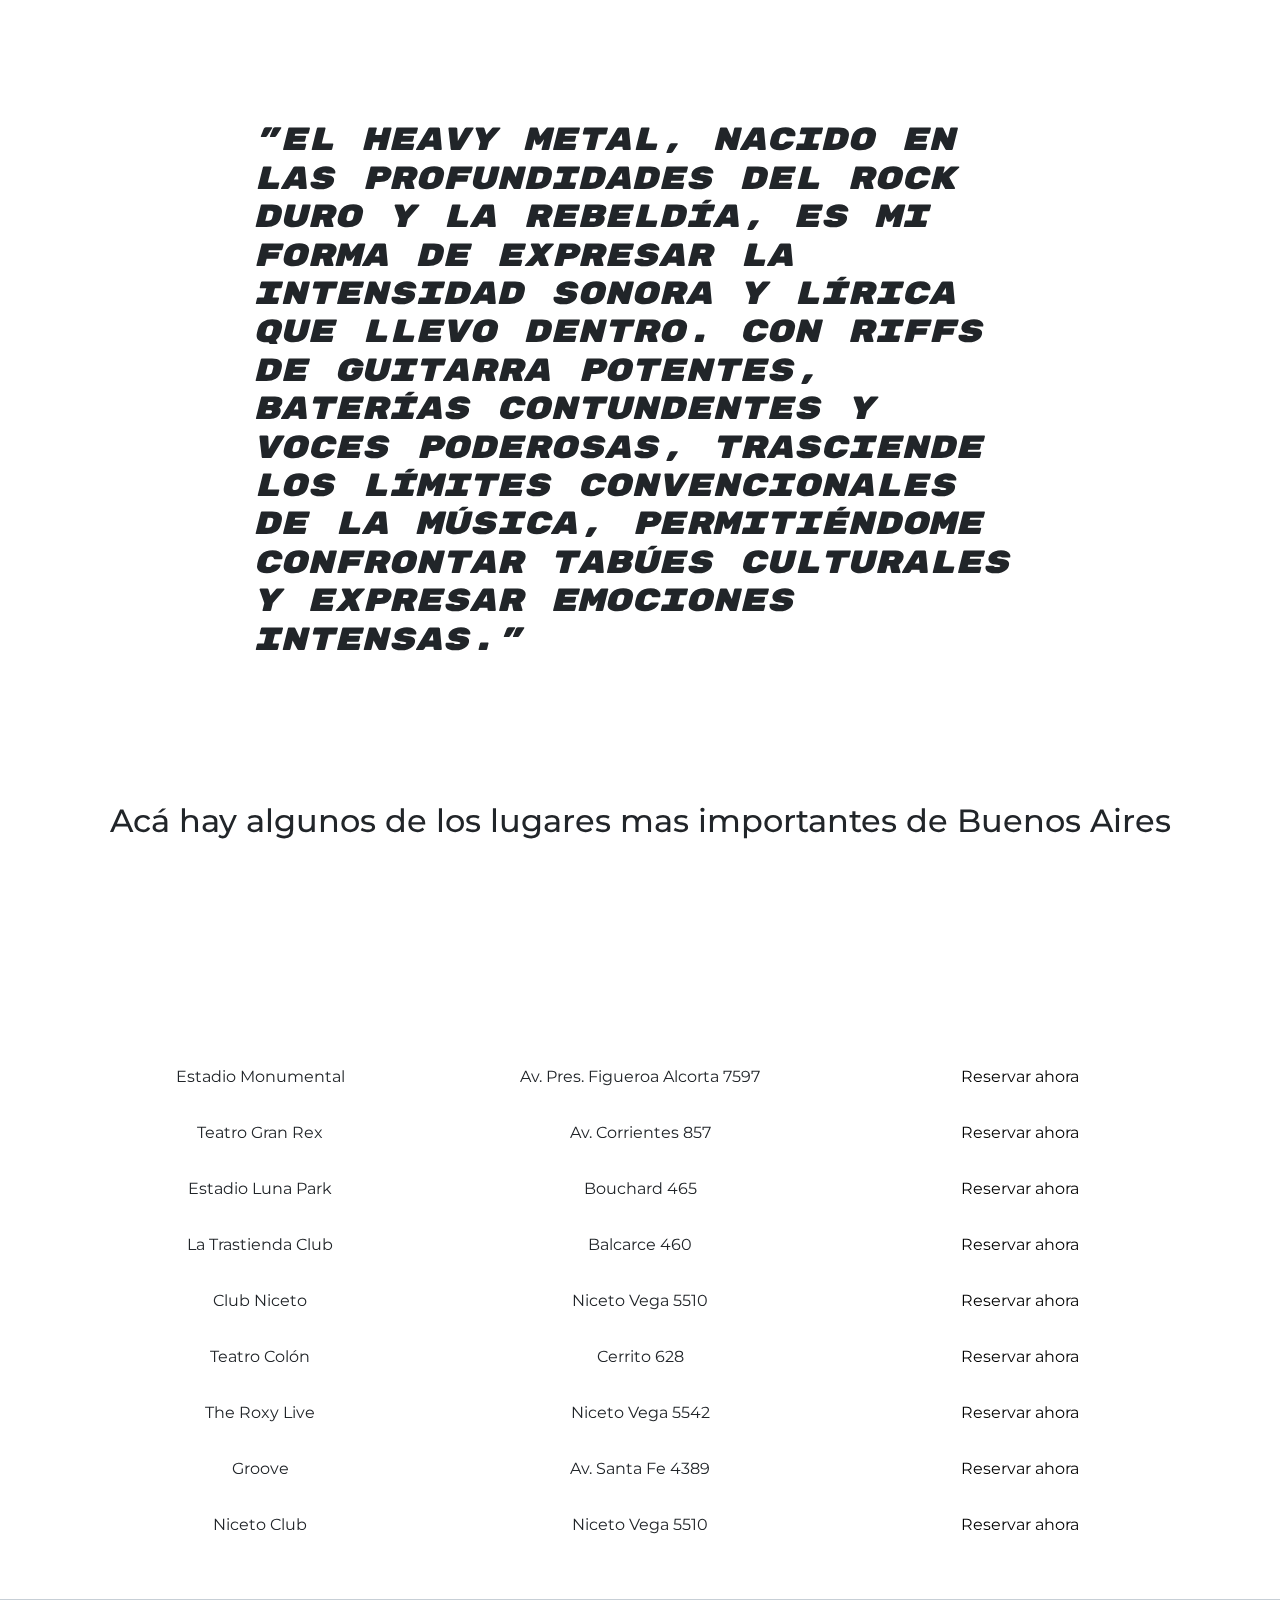
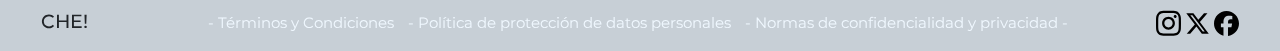
==== commit ab1f5272: "Sitio pasado a SASS" ====
--- a/index.html
+++ b/index.html
@@ -13,7 +13,7 @@
 </head>
 
 <body>
-    <div class="header">
+    <div class="header-index">
         <nav class="navbar navbar-expand-lg bg-body-tertiary">
             <div class="container-fluid">
                 <a class="navbar-brand" href="../index.html">CHE!</a>
--- a/css/style.css
+++ b/css/style.css
@@ -59,6 +59,46 @@
 
 .nav-item:hover {
   color: yellow; }
+
+/* FOOTER */
+.footer-icons {
+  width: 25px;
+  display: inline-block;
+  background-color: #c7cfd6;
+  min-height: 25px;
+  flex-direction: row;
+  flex-wrap: wrap;
+  justify-content: space-around;
+  align-items: center; }
+
+.footer {
+  display: flex;
+  background-color: #c7cfd6;
+  min-height: 25px;
+  flex-direction: row;
+  flex-wrap: wrap;
+  justify-content: space-around;
+  align-items: baseline;
+  margin: 30px 0 0 0;
+  padding-top: 10px; }
+
+.footer h1 {
+  font-size: 1.2em; }
+
+.lista-centrada a {
+  color: aliceblue;
+  font-size: 15px;
+  margin: 0 5px 0 5px; }
+
+.header-index {
+  display: flex;
+  flex-direction: row;
+  justify-content: space-between;
+  padding-bottom: 300px;
+  background-image: url(https://www.rollingstone.com/wp-content/uploads/2022/08/What-Is-the-Future-of-Live-Music.jpg?w=1600&h=900&crop=1);
+  background-size: cover;
+  background-position-y: center;
+  filter: grayscale(100%); }
 
 .contenedor-frases {
   padding: 9.375rem 0rem 3.75rem 0rem;
@@ -105,35 +145,422 @@
     width: 100%;
     max-width: 550px; } }
 
-/* FOOTER */
-.footer-icons {
-  width: 25px;
-  display: inline-block;
-  background-color: #c7cfd6;
-  min-height: 25px;
-  flex-direction: row;
+.header-lugares {
+  display: flex;
+  flex-direction: row;
+  justify-content: space-between;
+  padding-bottom: 300px;
+  background-image: url(https://images.squarespace-cdn.com/content/v1/5e171c3a42bea35a20108311/e1010926-5b1c-4d67-9866-615bb6e0d487/275815900_1907583596119246_4501874139538143795_n.jpeg);
+  background-size: cover;
+  background-position-y: center;
+  filter: grayscale(100%); }
+
+.textos-mejores-festivales {
+  margin: 2em 4em;
+  text-align: center; }
+
+.contenedor-grilla-lugares {
+  width: 90%;
+  max-width: 1200px;
+  margin: auto;
+  padding: 40px 0;
+  /* GRID */
+  display: grid;
+  grid-template-columns: 3fr 1fr;
+  gap: 20px; }
+
+.contenedor-lugares {
+  display: grid;
+  grid-template-columns: repeat(3, 1fr);
+  gap: 20px; }
+
+.card-1,
+.card-2,
+.card-3,
+.card-4,
+.card-5,
+.card-6 {
+  border-radius: 10px;
+  min-height: 200px;
+  font-weight: bold;
+  padding: 20px;
+  position: relative;
+  overflow: hidden;
+  background-size: cover;
+  background-position: center center; }
+
+.card-1 {
+  background-image: url(https://st4.depositphotos.com/5392356/38061/i/450/depositphotos_380610030-stock-photo-happy-cheering-crowd-hands-air.jpg); }
+
+.card-2 {
+  background-image: url(https://i.pinimg.com/736x/c8/6f/b0/c86fb0b4ffe2e422a19211fe080de4ce.jpg); }
+
+.card-3 {
+  background-image: url(https://assets-global.website-files.com/655e0fa544c67c1ee5ce01c7/655e0fa544c67c1ee5ce0eb9_how-to-get-gigs-complete-guide-for-musicians.jpeg); }
+
+.card-4 {
+  background-image: url(https://cdn-p.smehost.net/sites/7f9737f2506941499994d771a29ad47a/wp-content/uploads/2020/02/people-having-a-concert-1190297.jpg); }
+
+.card-5 {
+  background-image: url(https://media.gettyimages.com/id/160166080/video/m-s-ext-live-concert-crowd-night-festival.jpg?s=640x640&k=20&c=qB-GzlxowiOVvxY4r8MKkfrUTrwG1RSXuazTeKmax9Y=); }
+
+.card-6 {
+  background-image: url(https://www.alpinehearingprotection.co.uk/cdn/shop/articles/bannerblogwebshopmuziek1_a02523f3-0426-4a67-9bf9-7c310aae843a.png?v=1665066849&width=1100); }
+
+.card-1 .textos,
+.card-2 .textos,
+.card-3 .textos,
+.card-4 .textos,
+.card-5 .textos,
+.card-6 .textos {
+  height: 100%;
+  color: white;
+  /* FLEXBOX */
+  display: flex;
+  flex-direction: column;
+  justify-content: space-between;
+  /* GRID
+    display: grid;
+    grid-template-rows: 1fr auto; */ }
+
+.banner {
+  border-radius: 10px;
+  text-align: center !important;
+  padding: 20px;
+  background-size: cover;
+  background-position: center center;
+  background-image: url(https://i.pinimg.com/originals/dc/48/bb/dc48bb6f79faf61a7ed3e20f42d60569.jpg);
+  /* FLEXBOX */
+  display: flex;
+  flex-direction: column;
+  justify-content: space-between; }
+
+.banner ul {
+  list-style: none; }
+
+.banner ul li {
+  margin: 15px;
+  font-weight: bold;
+  display: block; }
+
+.banner .boton {
+  background: #FFD600;
+  display: block;
+  width: 100%;
+  font-weight: bold;
+  font-size: 14px;
+  text-align: center;
+  padding: 10px;
+  border: none;
+  border-radius: 100px;
+  font-family: 'Roboto', sans-serif;
+  cursor: pointer; }
+
+/* BUSCADOR DE LUGARES */
+.contenedor-buscador-lugares {
+  width: 100%;
+  height: 300px;
+  /* max-width: 1200px; */
+  margin: auto;
+  padding: 40px 0;
+  /* GRID */
+  display: grid;
+  grid-template-rows: 2fr 1fr 2fr;
+  background-image: url(/resources/imgs/lugares/rockbands-wallpaper.jpg); }
+
+.contenedor-buscador-lugares .col {
+  /* background-color: red; */
+  margin: auto 5px; }
+
+/* GRILLA */
+.contenedor-grilla {
+  background-color: black; }
+
+.img-overflow {
+  overflow: hidden; }
+
+.contenedor-grilla-lugares {
+  width: 90%;
+  max-width: 1200px;
+  margin: auto;
+  padding: 40px 0;
+  display: flex; }
+
+.contenedor-grilla h1,
+hr,
+p {
+  color: white;
+  margin-top: 25px; }
+
+.contenedor-grilla button {
+  background-color: yellow;
+  border: none;
+  color: black;
+  font-weight: bold;
+  border-radius: 15px; }
+
+.contenedor-grilla button:hover {
+  background-color: white;
+  border: none;
+  color: black;
+  font-weight: bold; }
+
+.main-bandas h2 {
+  text-align: center; }
+
+.main-bandas p {
+  text-align: center;
+  color: black; }
+
+.contenedor-bandas {
+  display: flex;
   flex-wrap: wrap;
   justify-content: space-around;
-  align-items: center; }
-
-.footer {
-  display: flex;
-  background-color: #c7cfd6;
-  min-height: 25px;
+  margin-top: 2em; }
+
+.contenedor-bandas .card {
+  margin: 1em auto; }
+
+@media (max-width: 391px) {
+  .textos-mejores-festivales h4 {
+    display: none; }
+  .contenedor-grilla-lugares {
+    display: flex;
+    flex-direction: column;
+    flex-wrap: wrap;
+    align-items: stretch;
+    width: 90%;
+    max-width: 1200px;
+    margin: auto;
+    padding: 40px 0;
+    gap: 20px; }
+  .contenedor-grilla {
+    display: none; }
+  .contenedor-lugares .textos {
+    height: 100%;
+    color: white;
+    display: flex;
+    flex-direction: column;
+    justify-content: center;
+    align-items: center;
+    transform: rotate(-90deg); }
+  .contenedor-lugares p {
+    display: none; }
+  .contenedor-buscador-lugares {
+    background-image: none; } }
+
+@media (max-width: 699px) {
+  .textos-mejores-festivales h4 {
+    display: none; }
+  .contenedor-grilla-lugares {
+    display: flex;
+    flex-direction: column;
+    flex-wrap: wrap;
+    align-items: stretch;
+    width: 90%;
+    max-width: 1200px;
+    margin: auto;
+    padding: 40px 0;
+    gap: 20px; }
+  .contenedor-grilla {
+    display: none; }
+  .contenedor-lugares .textos {
+    height: 100%;
+    color: white;
+    display: flex;
+    flex-direction: column;
+    justify-content: center;
+    align-items: center;
+    transform: rotate(-90deg); }
+  .contenedor-lugares p {
+    display: none; }
+  .contenedor-buscador-lugares {
+    background-image: none; } }
+
+@media (max-width: 991px) {
+  .textos-mejores-festivales {
+    margin: 4em 4em 0 4em; }
+  .contenedor-buscador-lugares .row {
+    flex-direction: column; }
+  .contenedor-buscador-lugares .dropdown {
+    display: none; }
+  .contenedor-grilla {
+    padding: 30px; } }
+
+.header-contacto {
+  display: flex;
+  flex-direction: row;
+  justify-content: space-between;
+  padding-bottom: 300px;
+  background-image: url(https://images6.alphacoders.com/438/438072.jpg);
+  background-size: cover;
+  background-position-y: center;
+  filter: grayscale(100%); }
+
+/* FORMULARIO CONTACTO */
+.contenedor-form {
+  display: flex;
+  align-items: center;
+  box-shadow: rgba(0, 0, 0, 0.24) 5px 5px 25px;
+  flex-wrap: wrap;
+  flex-direction: row;
+  justify-content: center;
+  background-color: #eeeeee;
+  margin: 100px 450px 100px 450px;
+  padding: 100px 0 100px 0; }
+
+.main-contacto h2 {
+  text-align: center;
+  margin: 30px auto; }
+
+.main-contacto h3 {
+  margin: 20px auto;
+  text-align: center; }
+
+.main-contacto p {
+  margin: auto 250px;
+  text-align: left; }
+
+.container-form {
+  background-color: #eeeeee;
+  margin: 50px auto;
+  padding: 20px;
+  border-radius: 15px;
+  max-width: 800px; }
+
+/* MAPA */
+.mapa {
+  display: flex;
+  flex-direction: row;
+  flex-wrap: wrap;
+  justify-content: center; }
+
+.mapa iframe {
+  width: 100%; }
+
+/* FAQ */
+.contenedor-faq {
+  background-color: #e9eced;
+  padding: 1px; }
+
+.faq {
+  width: 75%;
+  margin: 100px auto; }
+
+.faq h1 {
+  text-align: center;
+  margin-bottom: 25px; }
+
+.accordion-header {
+  margin: 5px auto !important; }
+
+@media (max-width: 1290px) {
+  .main-contacto p {
+    width: 60%;
+    margin: auto;
+    text-align: left; } }
+
+@media (max-width: 991px) {
+  .main-contacto p {
+    width: 80%; }
+  .main-contacto h2 {
+    text-align: center;
+    margin: 60px auto; } }
+
+@media (max-width: 699px) {
+  .main-contacto p {
+    display: none; } }
+
+@media (max-width: 391px) {
+  .main-contacto p {
+    display: none; } }
+
+.header-bandas {
+  display: flex;
+  flex-direction: row;
+  justify-content: space-between;
+  padding-bottom: 300px;
+  background-image: url(https://upload.wikimedia.org/wikipedia/commons/1/18/Rock_concert_in_black_and_white_%28Unsplash%29.jpg);
+  background-size: cover;
+  background-position-y: center; }
+
+.main-bandas h2 {
+  text-align: center; }
+
+.main-bandas p {
+  text-align: center;
+  color: black; }
+
+.bandas {
+  display: flex;
+  /* border: dotted green 2px; */
+  flex-wrap: nowrap;
+  padding: 0 100px 0 100px;
+  margin: 50px 0 0 0;
+  flex-direction: row; }
+
+.bandas img {
+  width: 550px;
+  /* border: dotted 3px black; */ }
+
+.bandas h1 {
+  text-align: right; }
+
+.bandas h2 {
+  text-align: right; }
+
+.bandas li a {
+  text-align: right;
+  color: dimgrey; }
+
+.bandas img {
+  width: 200px; }
+
+.bandas {
+  display: flex;
   flex-direction: row;
   flex-wrap: wrap;
   justify-content: space-around;
-  align-items: baseline;
-  margin: 30px 0 0 0;
-  padding-top: 10px; }
-
-.footer h1 {
-  font-size: 1.2em; }
-
-.lista-centrada a {
-  color: aliceblue;
-  font-size: 15px;
-  margin: 0 5px 0 5px; }
+  margin: 40px 300px 50px 300px; }
+
+.bandas div {
+  width: 200px;
+  min-height: 300px;
+  padding: 10px;
+  border-radius: 5px;
+  box-shadow: rgba(0, 0, 0, 0.24) 0px 3px 8px;
+  display: inline-block;
+  margin: 25px 0 0 0;
+  background-color: #c1caff36; }
+
+.bandas img {
+  margin-bottom: 25px; }
+
+.bandas button {
+  background-color: black;
+  color: white;
+  padding: 5px 15px 5px 15px;
+  border-radius: 15px; }
+
+.titulo-separador {
+  border: double 10px white;
+  border-radius: 50px;
+  background-color: rgba(129, 129, 129, 0.712);
+  color: white; }
+
+@media (max-width: 1024px) {
+  .texto-random-centrado {
+    margin: 0 50px; } }
+
+.header-nosotros {
+  display: flex;
+  flex-direction: row;
+  justify-content: space-between;
+  padding-bottom: 300px;
+  background-image: url(https://stimpunks.org/wp-content/uploads/2022/12/6947226867_99e2b0a0d7_k-1568x1050.jpg);
+  background-size: cover;
+  background-position-y: center;
+  filter: grayscale(100%); }
 
 .festival {
   text-align: center;
@@ -215,6 +642,8 @@
   margin: 0 auto;
   height: 100%;
   box-shadow: 1px 5px 5px 0px rgba(0, 0, 0, 0.2); }
+  .contenedor-top-5-places .card p {
+    color: black; }
 
 .top-5-footer {
   grid-area: footer; }
@@ -287,3 +716,11 @@
  "top4"  "top5"  "footer"; } }
+
+.banner-logo {
+  background-color: black; }
+  .banner-logo p {
+    font-weight: bold;
+    font-size: 2em;
+    color: white;
+    text-align: center; }
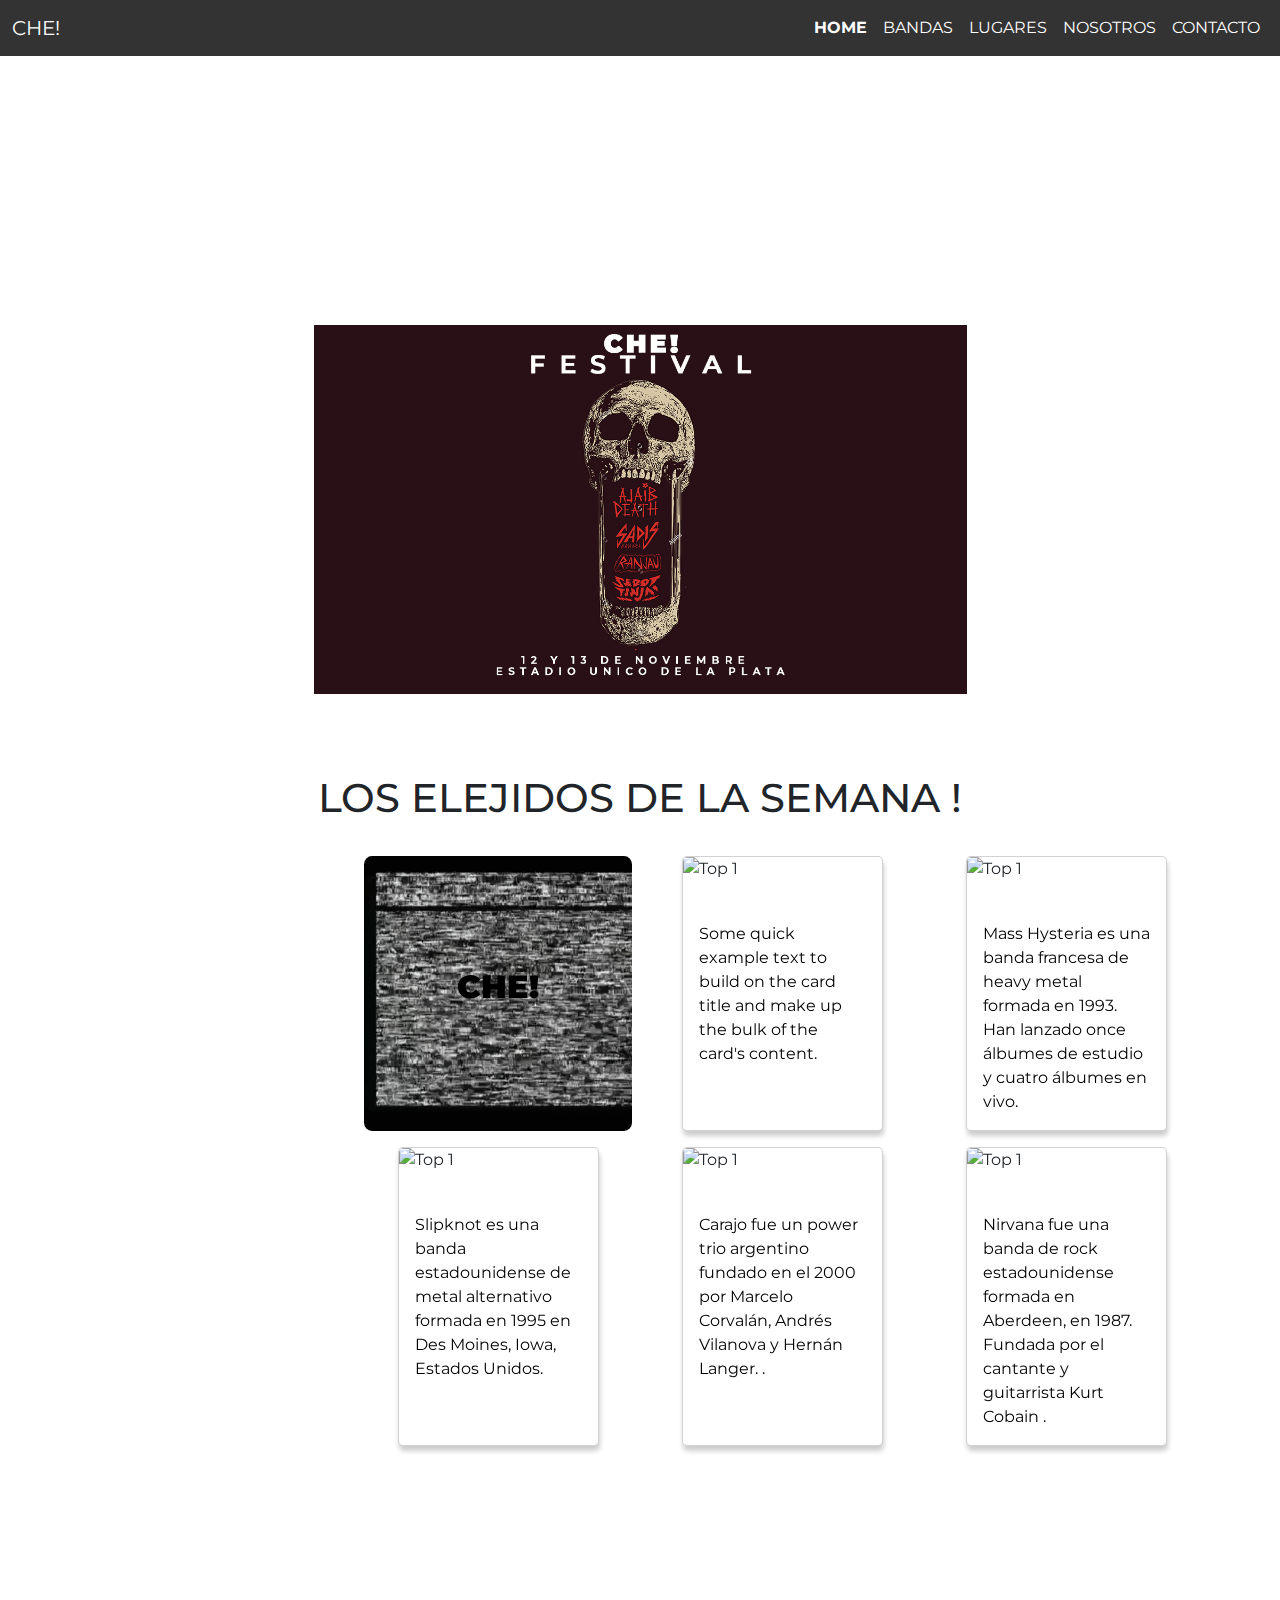
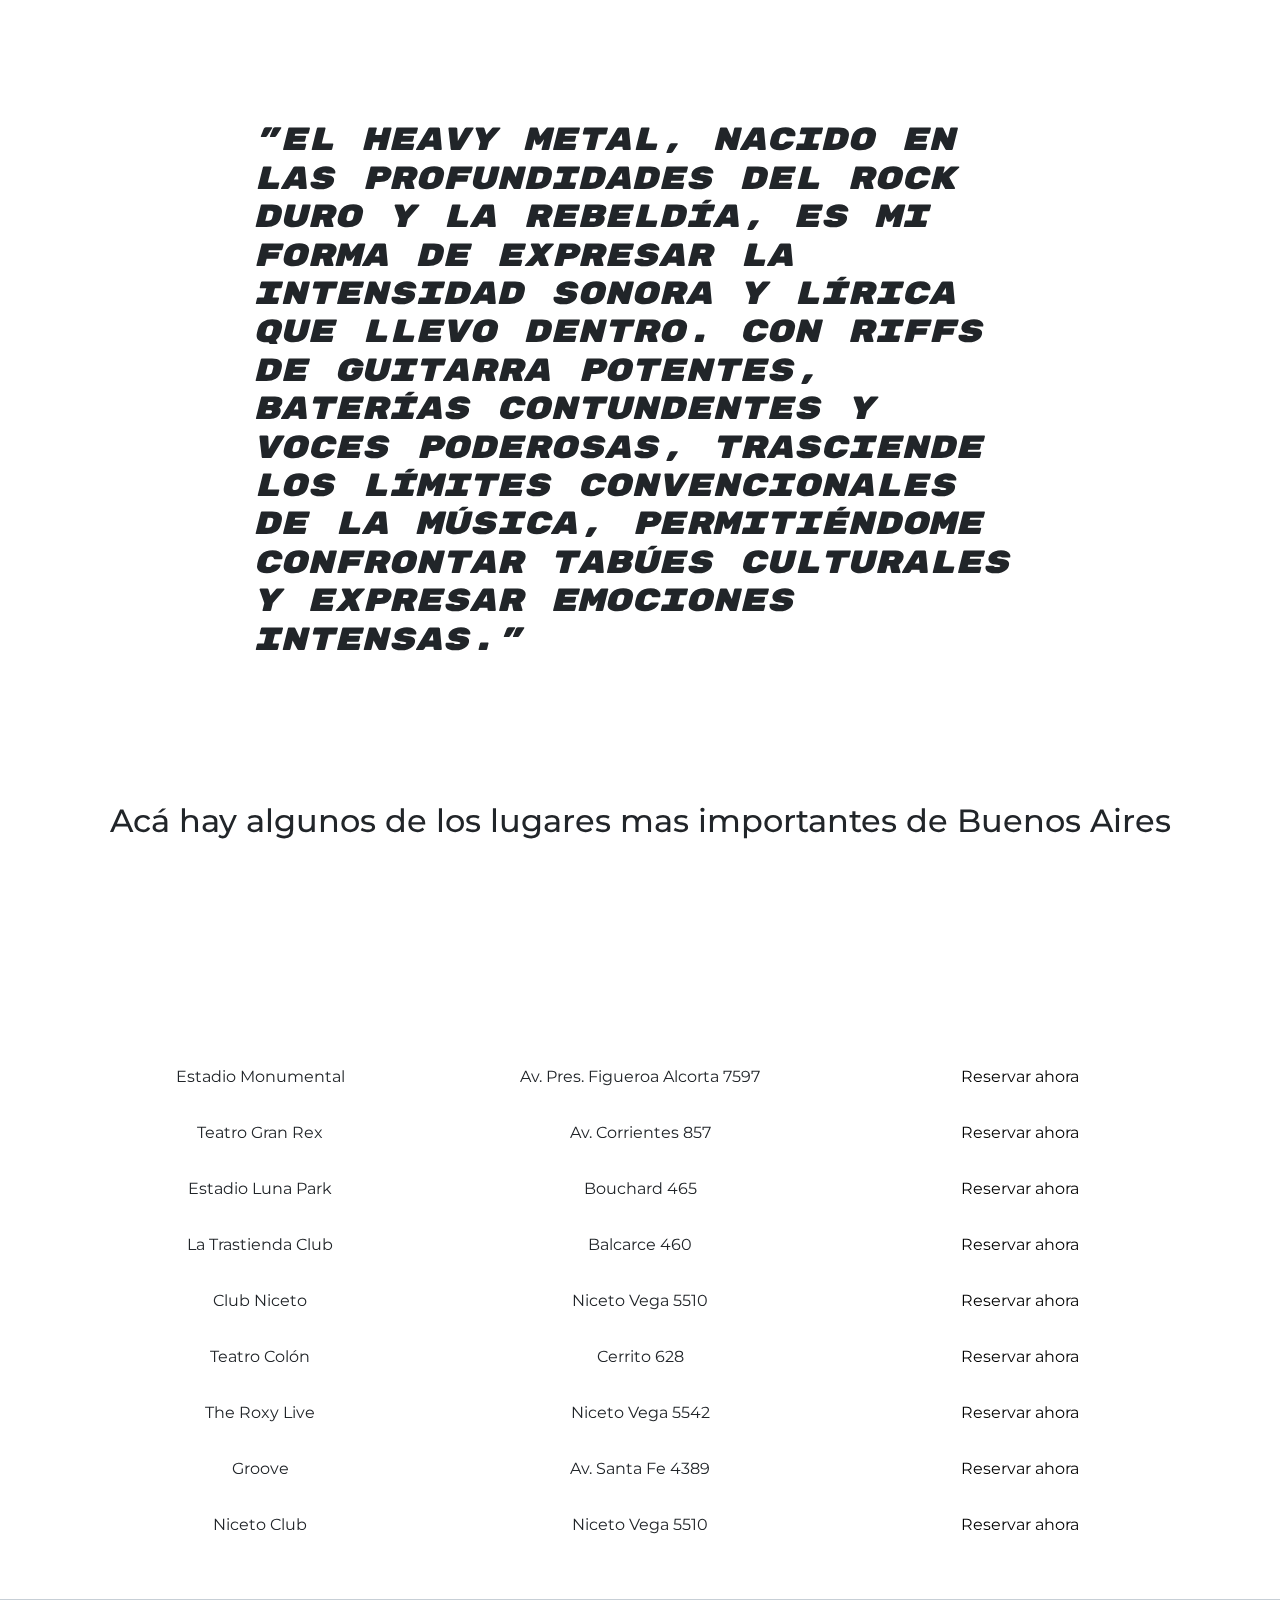
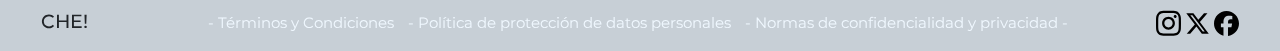
==== commit 8f195886: "Sitio pasado a SASS" ====
--- a/index.html
+++ b/index.html
@@ -11,7 +11,6 @@
     <title>CHE !</title>
     <link rel="icon" type="image/x-icon" href="./resources/logo-che.png">
 </head>
-
 <body>
     <div class="header-index">
         <nav class="navbar navbar-expand-lg bg-body-tertiary">
--- a/css/style.css
+++ b/css/style.css
@@ -16,12 +16,6 @@
 a {
   text-decoration: none; }
 
-.header {
-  padding-bottom: 300px;
-  background-image: url(https://www.rollingstone.com/wp-content/uploads/2022/08/What-Is-the-Future-of-Live-Music.jpg?w=1600&h=900&crop=1);
-  background-size: cover;
-  background-position-y: center; }
-
 /* BOOTSTRAP */
 .navbar-expand-lg .navbar-collapse {
   justify-content: flex-end; }
@@ -95,10 +89,9 @@
   flex-direction: row;
   justify-content: space-between;
   padding-bottom: 300px;
-  background-image: url(https://www.rollingstone.com/wp-content/uploads/2022/08/What-Is-the-Future-of-Live-Music.jpg?w=1600&h=900&crop=1);
-  background-size: cover;
-  background-position-y: center;
-  filter: grayscale(100%); }
+  background-image: url(https://upload.wikimedia.org/wikipedia/commons/1/18/Rock_concert_in_black_and_white_%28Unsplash%29.jpg);
+  background-size: cover;
+  background-position-y: center; }
 
 .contenedor-frases {
   padding: 9.375rem 0rem 3.75rem 0rem;
@@ -150,10 +143,9 @@
   flex-direction: row;
   justify-content: space-between;
   padding-bottom: 300px;
-  background-image: url(https://images.squarespace-cdn.com/content/v1/5e171c3a42bea35a20108311/e1010926-5b1c-4d67-9866-615bb6e0d487/275815900_1907583596119246_4501874139538143795_n.jpeg);
-  background-size: cover;
-  background-position-y: center;
-  filter: grayscale(100%); }
+  background-image: url(https://mohegansun.com/content/dam/mohegansun/Images/Entertainment/arena/carousel-arena-wayfinder-1440x620.jpg);
+  background-size: cover;
+  background-position-y: center; }
 
 .textos-mejores-festivales {
   margin: 2em 4em;
@@ -392,7 +384,7 @@
   flex-direction: row;
   justify-content: space-between;
   padding-bottom: 300px;
-  background-image: url(https://images6.alphacoders.com/438/438072.jpg);
+  background-image: url(https://images.pond5.com/concert-phone-music-light-090454948_prevstill.jpeg);
   background-size: cover;
   background-position-y: center;
   filter: grayscale(100%); }
@@ -559,8 +551,7 @@
   padding-bottom: 300px;
   background-image: url(https://stimpunks.org/wp-content/uploads/2022/12/6947226867_99e2b0a0d7_k-1568x1050.jpg);
   background-size: cover;
-  background-position-y: center;
-  filter: grayscale(100%); }
+  background-position-y: center; }
 
 .festival {
   text-align: center;
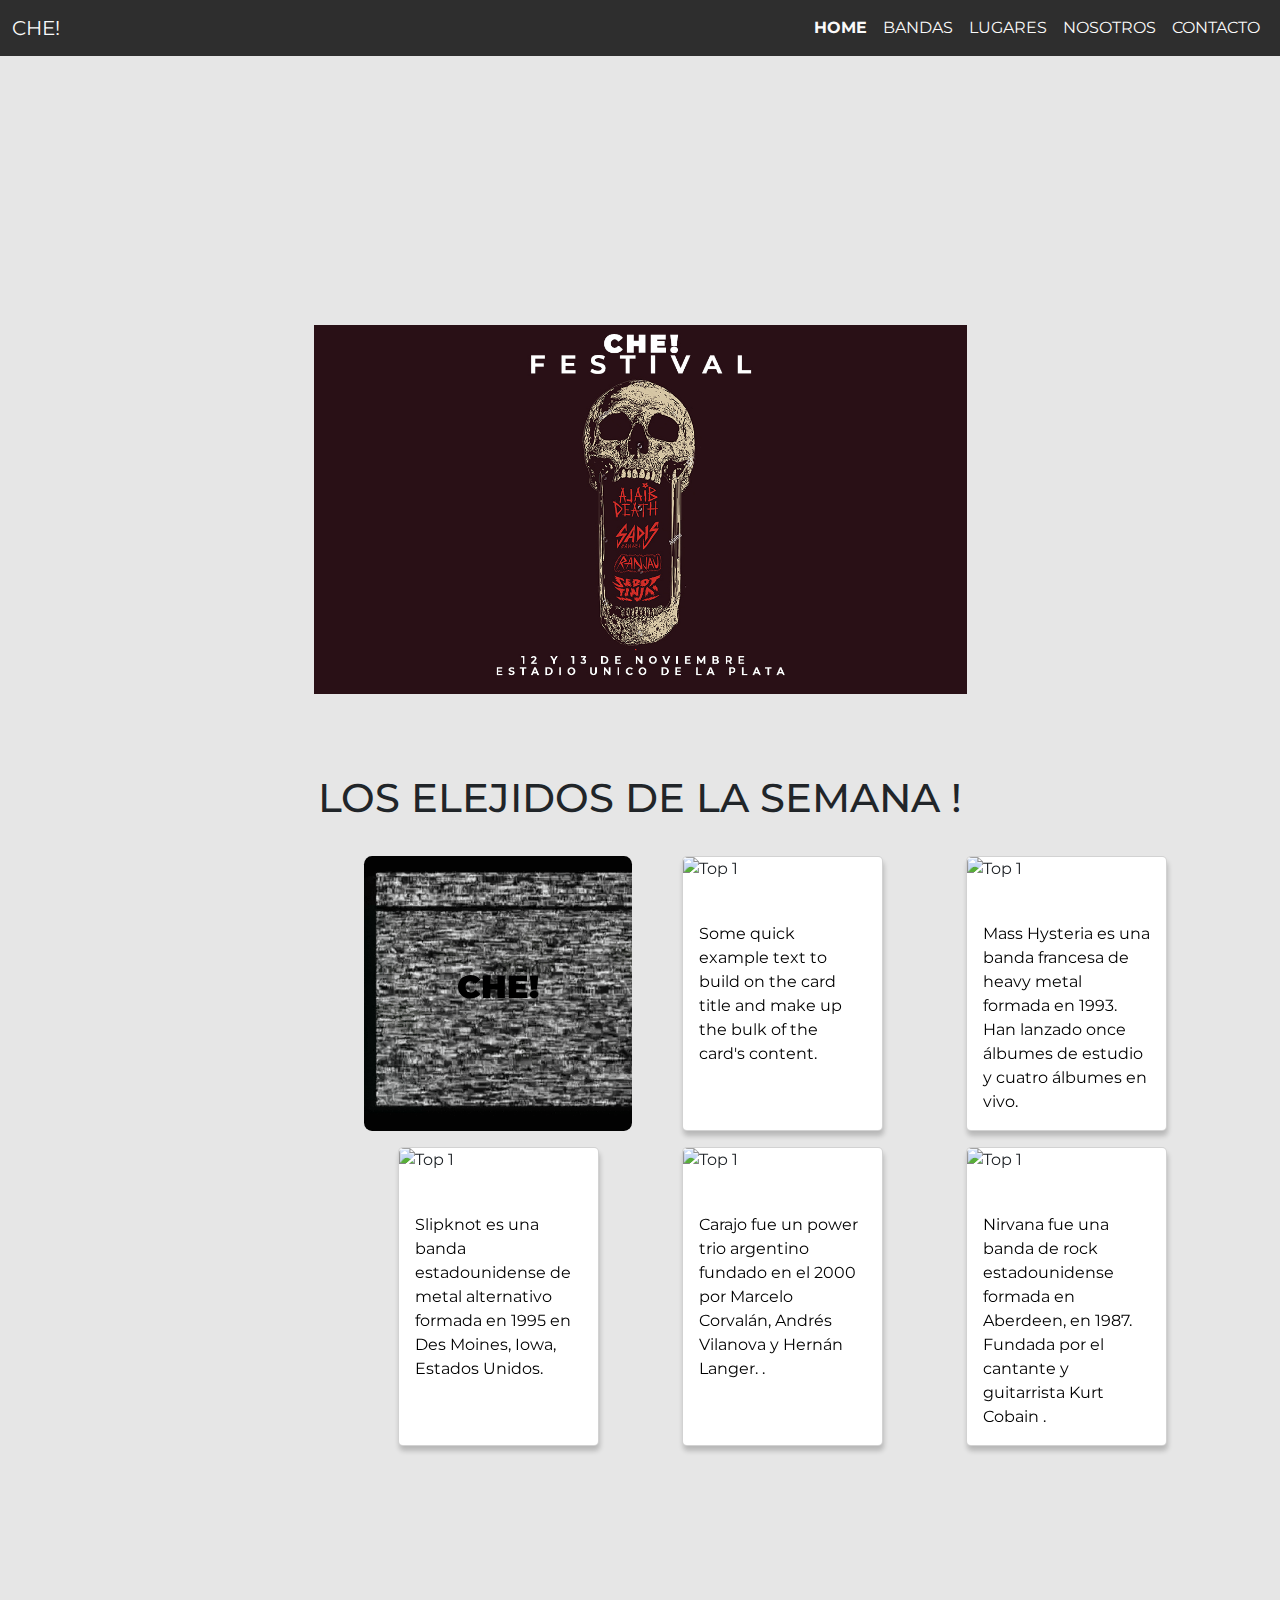
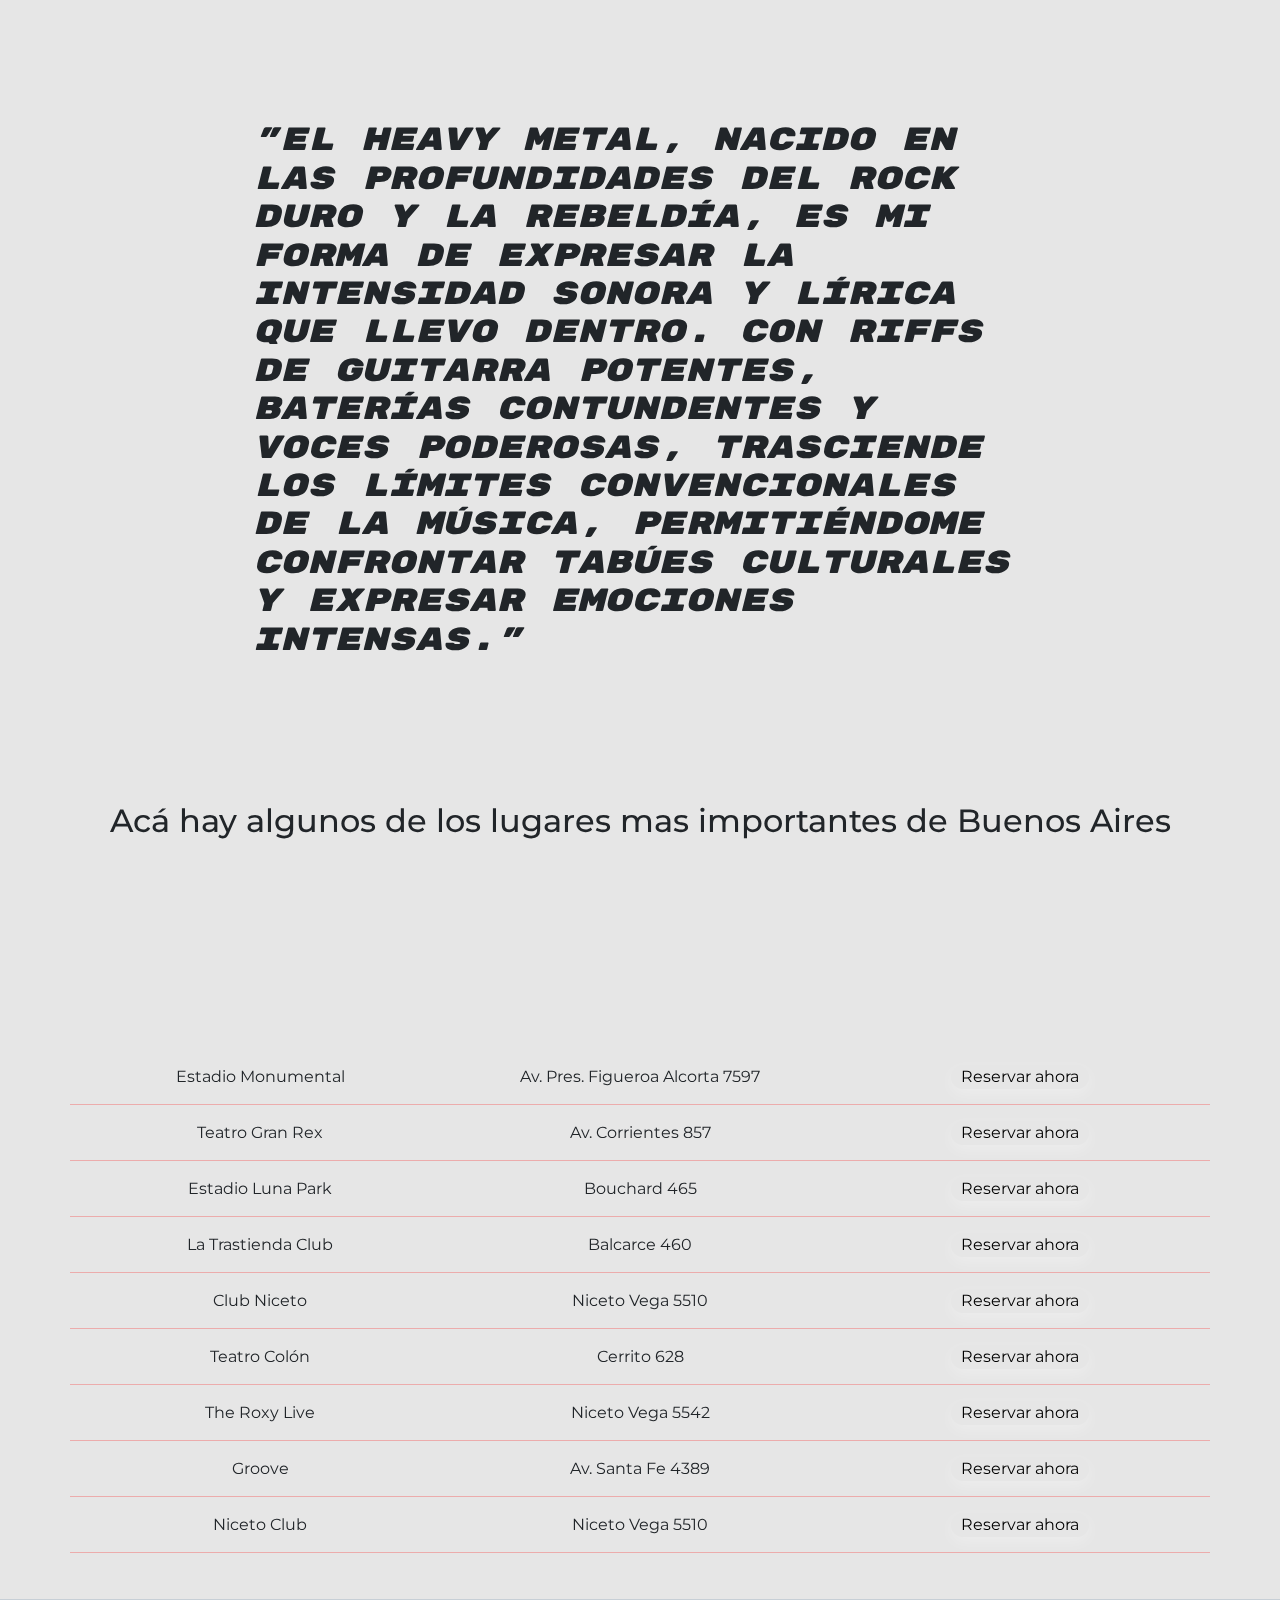
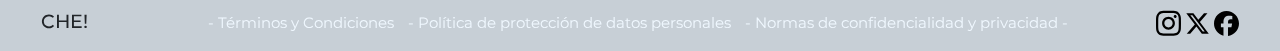
==== commit a2140f83: "Sitio final sin MQ" ====
--- a/index.html
+++ b/index.html
@@ -1,14 +1,14 @@
 <!DOCTYPE html>
 <html lang="en">
-
 <head>
     <meta charset="UTF-8">
     <meta name="viewport" content="width=device-width, initial-scale=1.0">
+    <meta name="description" content="Plataforma de reclutamiento para bandas. Conectamos músicos con lugares para tocar en vivo, ofreciendo promoción y oportunidades de carrera.">
+    <meta name="keywords" content="Bandas, Músicos, Eventos, Conciertos, Escenarios, Booking, Artistas, Gigs, Performance, Plataforma, Reclutamiento">
     <link href="https://cdn.jsdelivr.net/npm/bootstrap@5.3.3/dist/css/bootstrap.min.css" rel="stylesheet"
         integrity="sha384-QWTKZyjpPEjISv5WaRU9OFeRpok6YctnYmDr5pNlyT2bRjXh0JMhjY6hW+ALEwIH" crossorigin="anonymous">
     <link rel="stylesheet" href="./css/style.css">
-
-    <title>CHE !</title>
+        <title>CHE ! Inicio</title>
     <link rel="icon" type="image/x-icon" href="./resources/logo-che.png">
 </head>
 <body>
--- a/css/style.css
+++ b/css/style.css
@@ -1,10 +1,14 @@
 @import url("https:fonts.googleapis.com/css2?family=Montserrat:ital,wght@0,100..900;1,100..900&family=Work+Sans:ital,wght@0,100..900;1,100..900&display=swap");
 @import url("https://fonts.googleapis.com/css2?family=Rubik+Mono+One&display=swap");
+@import url("https://fonts.googleapis.com/css2?family=Noto+Serif:ital,wght@0,100..900;1,100..900&display=swap");
 * {
   margin: 0;
   padding: 0;
   box-sizing: border-box;
   font-family: "Montserrat", sans-serif; }
+
+body {
+  background-color: #e6e6e6; }
 
 .logo-che {
   width: -50%;
@@ -89,9 +93,12 @@
   flex-direction: row;
   justify-content: space-between;
   padding-bottom: 300px;
-  background-image: url(https://upload.wikimedia.org/wikipedia/commons/1/18/Rock_concert_in_black_and_white_%28Unsplash%29.jpg);
+  background-image: url(https://www.rollingstone.com/wp-content/uploads/2022/08/What-Is-the-Future-of-Live-Music.jpg?w=1581&h=1054&crop=1);
   background-size: cover;
   background-position-y: center; }
+
+hr {
+  border-top: 1px solid red; }
 
 .contenedor-frases {
   padding: 9.375rem 0rem 3.75rem 0rem;
@@ -119,7 +126,7 @@
   width: 100%; }
 
 .container-lugares-mas-importantes button {
-  background-color: white;
+  background-color: transparent;
   border: none;
   border-radius: 15px;
   padding: 0 10px;
@@ -127,7 +134,11 @@
 
 .container-lugares-mas-importantes button:hover {
   box-shadow: 0 5px 15px rgba(0, 0, 0, 0.3);
-  transition: box-shadow 0.7s ease-in-out; }
+  transition: box-shadow 0.7s ease-in-out;
+  background-color: #f7a800;
+  -webkit-transition: background-color 1000ms linear;
+  -ms-transition: background-color 1000ms linear;
+  transition: background-color 1000ms linear; }
 
 .container-lugares-mas-importantes button:not(:hover) {
   box-shadow: 0 5px 15px rgba(255, 255, 255, 0.3);
@@ -143,7 +154,7 @@
   flex-direction: row;
   justify-content: space-between;
   padding-bottom: 300px;
-  background-image: url(https://mohegansun.com/content/dam/mohegansun/Images/Entertainment/arena/carousel-arena-wayfinder-1440x620.jpg);
+  background-image: url(https://images.squarespace-cdn.com/content/v1/627ce7220783f2160a22cca9/36dec092-3c79-4b5a-a3ce-92c6366d7de9/DSC01019.jpg);
   background-size: cover;
   background-position-y: center; }
 
@@ -411,14 +422,21 @@
 
 .main-contacto p {
   margin: auto 250px;
-  text-align: left; }
+  text-align: left;
+  color: black;
+  font-weight: bold; }
 
 .container-form {
-  background-color: #eeeeee;
   margin: 50px auto;
   padding: 20px;
   border-radius: 15px;
   max-width: 800px; }
+  .container-form .formulario {
+    -webkit-box-shadow: 0px 0px 11px 3px rgba(0, 0, 0, 0.12);
+    -moz-box-shadow: 0px 0px 11px 3px rgba(0, 0, 0, 0.12);
+    box-shadow: 0px 0px 11px 3px rgba(0, 0, 0, 0.12);
+    padding: 10px;
+    border-radius: 10px; }
 
 /* MAPA */
 .mapa {
@@ -552,6 +570,64 @@
   background-image: url(https://stimpunks.org/wp-content/uploads/2022/12/6947226867_99e2b0a0d7_k-1568x1050.jpg);
   background-size: cover;
   background-position-y: center; }
+
+.contenedor-pricing {
+  background-color: black; }
+  .contenedor-pricing .card {
+    background: linear-gradient(90deg, #4b6cb7 0%, #182848 100%); }
+
+.contenedor-uanc {
+  background-image: url(/resources/imgs/banners/celus-che.jpg);
+  width: 100%;
+  padding: 100px 55px;
+  background-position: right;
+  background-size: cover; }
+  .contenedor-uanc .contenido-uanc {
+    text-align: left;
+    -webkit-flex-flow: row nowrap;
+    -ms-flex-flow: row nowrap;
+    flex-flow: row nowrap;
+    height: 100%;
+    background-size: cover; }
+    .contenedor-uanc .contenido-uanc h1 {
+      font-family: "Noto Serif", serif; }
+    .contenedor-uanc .contenido-uanc ul {
+      display: flex;
+      align-items: flex-start;
+      flex-direction: column;
+      justify-content: space-around; }
+    .contenedor-uanc .contenido-uanc .contenedor-input {
+      display: flex; }
+      .contenedor-uanc .contenido-uanc .contenedor-input button {
+        background-color: #cfcfcf; }
+
+.contenedor-nosotros-jefes .card {
+  border-radius: 10px 10px 20px 20px;
+  overflow: hidden; }
+  .contenedor-nosotros-jefes .card h5, .contenedor-nosotros-jefes .card p {
+    color: black; }
+  .contenedor-nosotros-jefes .card div {
+    overflow: hidden;
+    height: 50%; }
+  .contenedor-nosotros-jefes .card img {
+    width: 100%; }
+
+.contenedor-nosotros-jefes .card-img-top {
+  transition: transform 0.3s ease; }
+
+.contenedor-nosotros-jefes .card:hover {
+  box-shadow: 0 0 20px rgba(0, 0, 0, 0.3); }
+
+.contenedor-nosotros-jefes .card:hover .card-img-top {
+  transform: scale(1.05);
+  filter: grayscale(75%); }
+
+.textos-nosotros {
+  margin: 2em 12em;
+  text-align: center; }
+
+.contenedor-objetivos p {
+  color: #182848; }
 
 .festival {
   text-align: center;
@@ -599,7 +675,7 @@
   color: black; }
 
 .fondo-aberraciones-tv {
-  background-image: url(/resources/imgs/gifs/bad-tv.gif);
+  background-image: url(/resources/bad-tv_3.gif);
   background-size: cover;
   height: 100%;
   padding: 0;
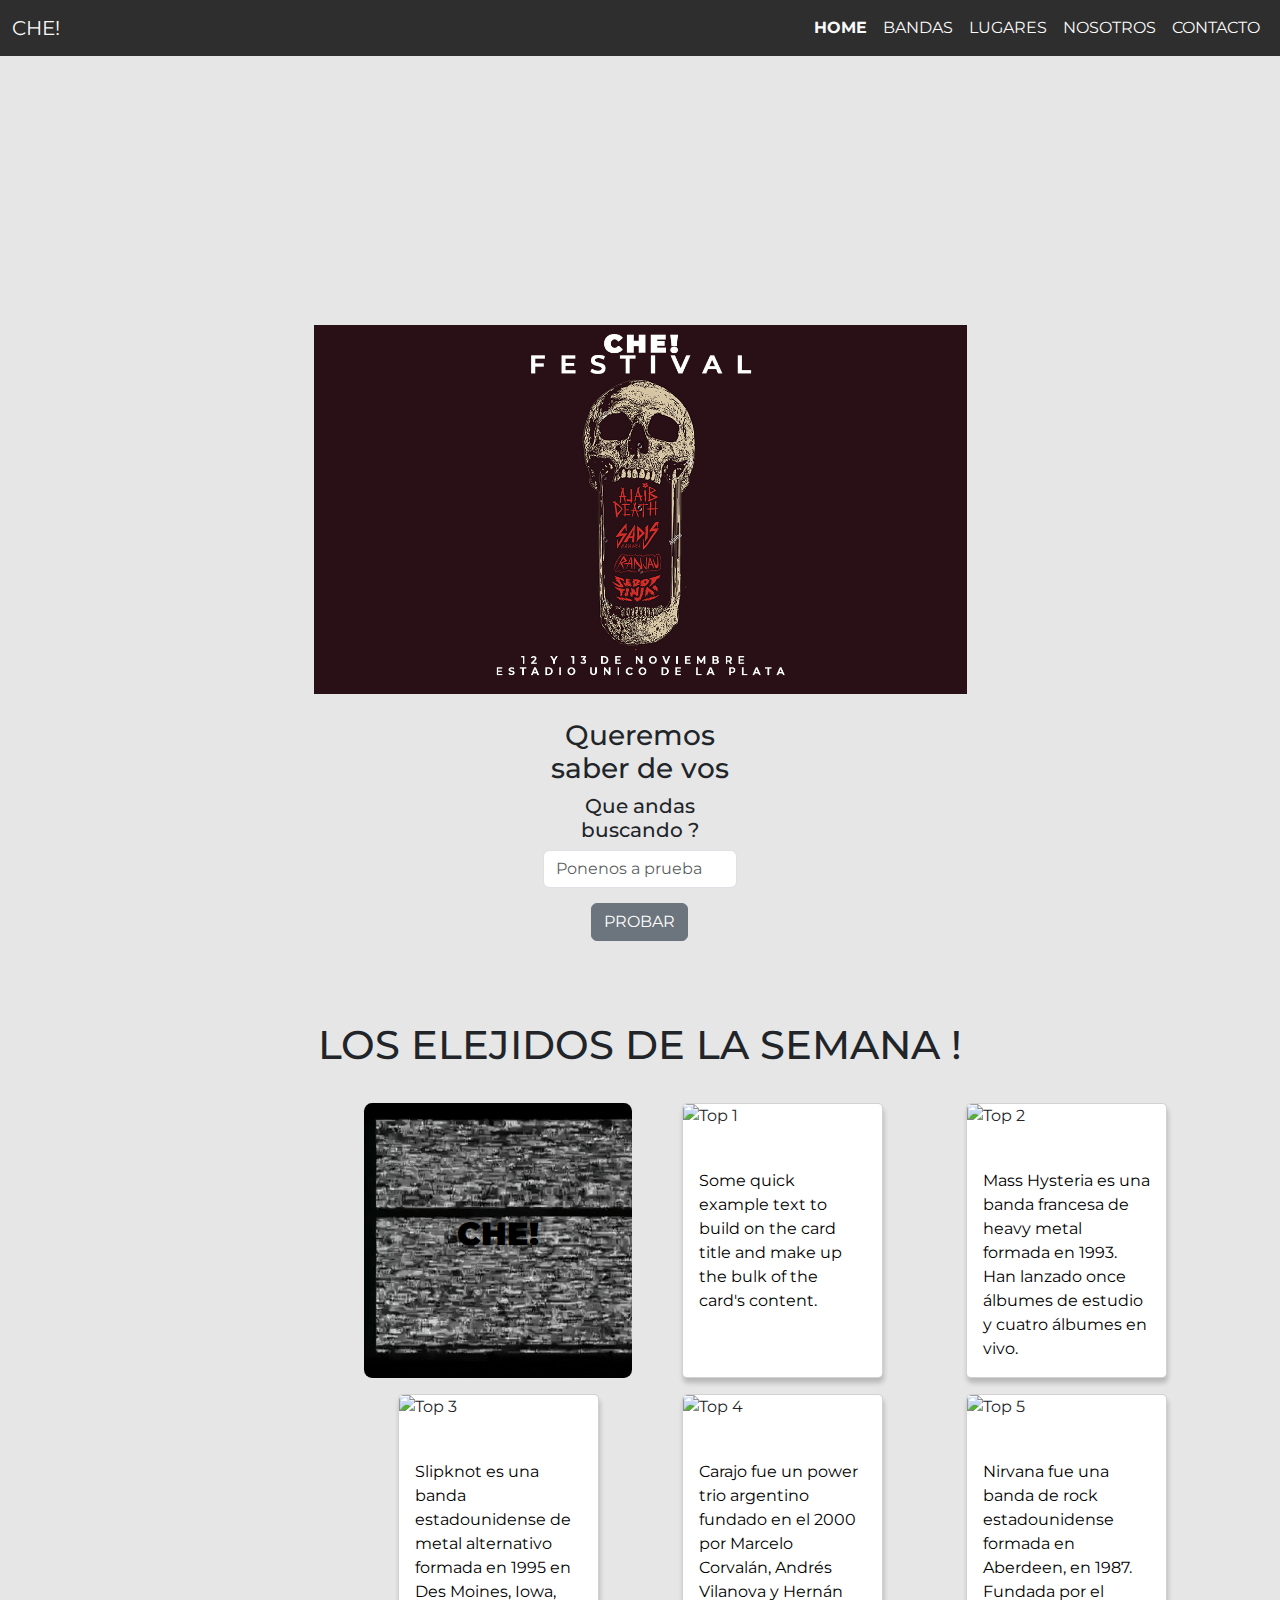
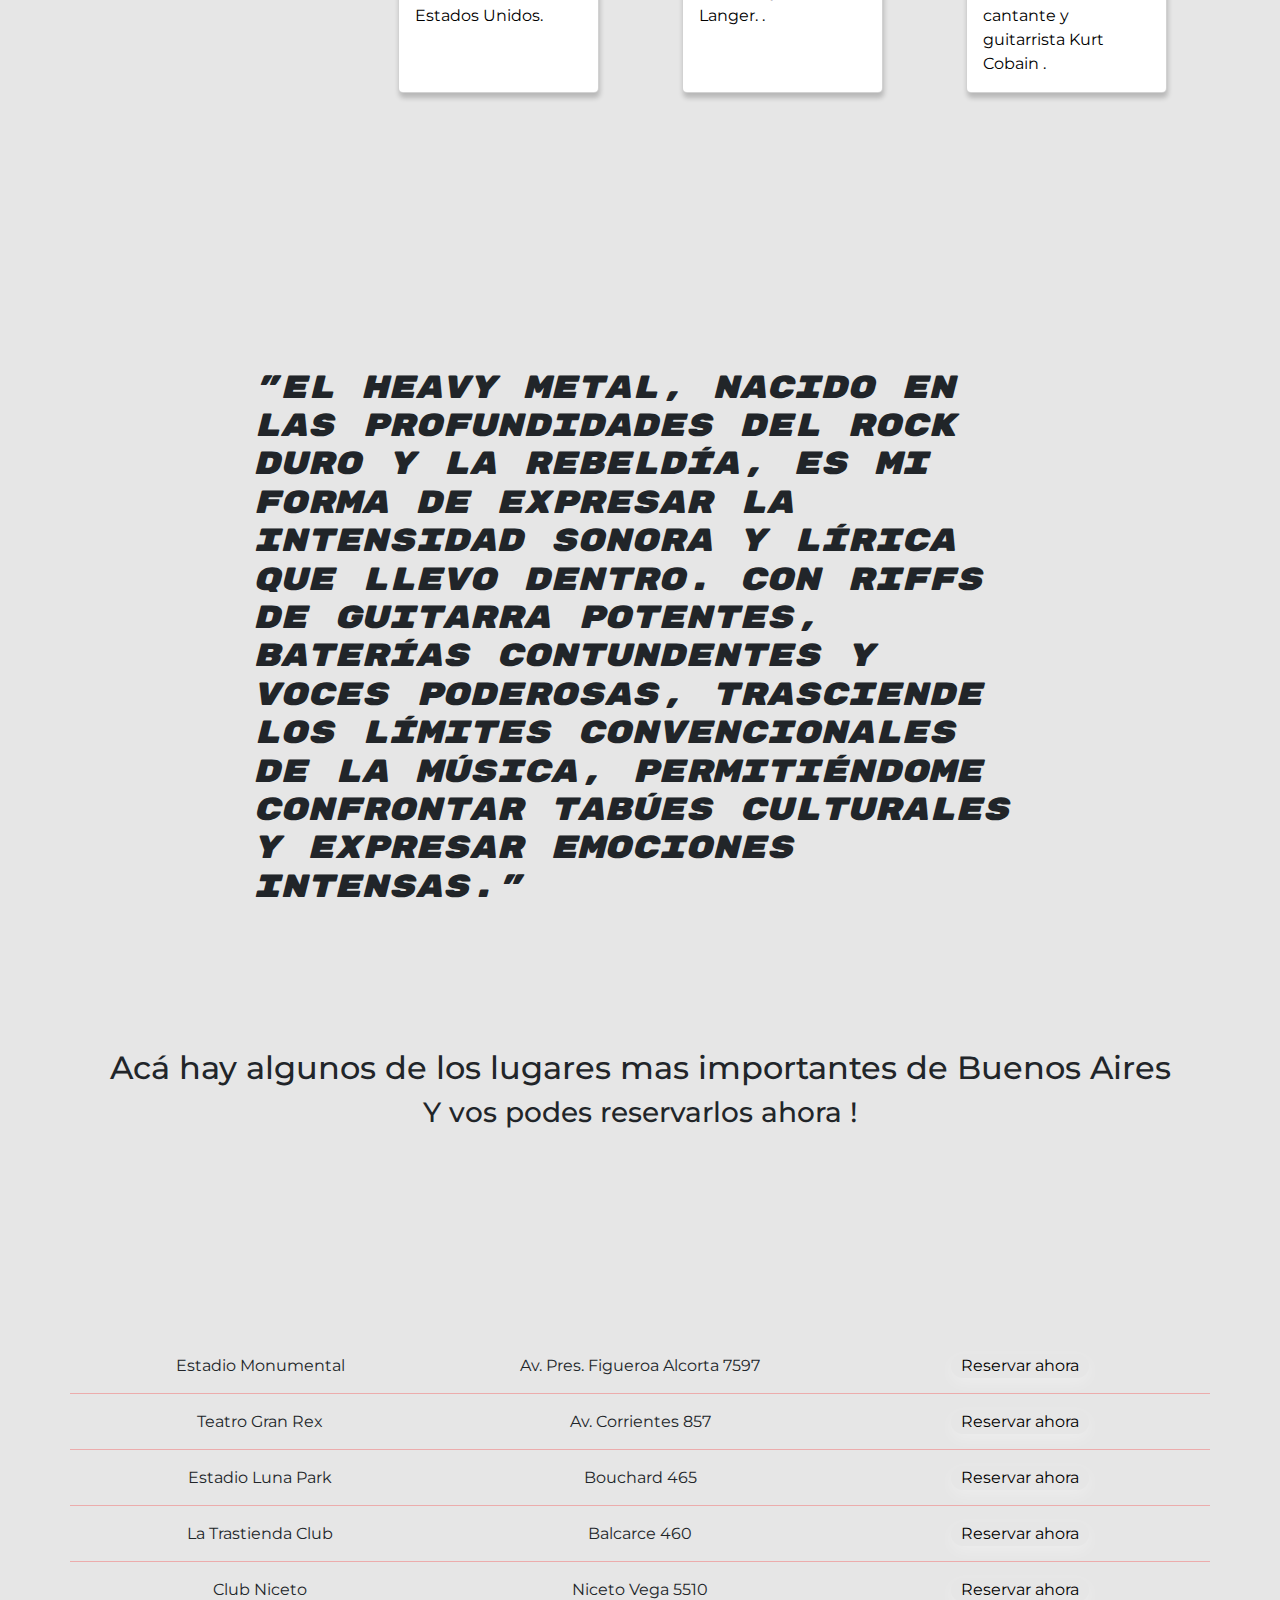
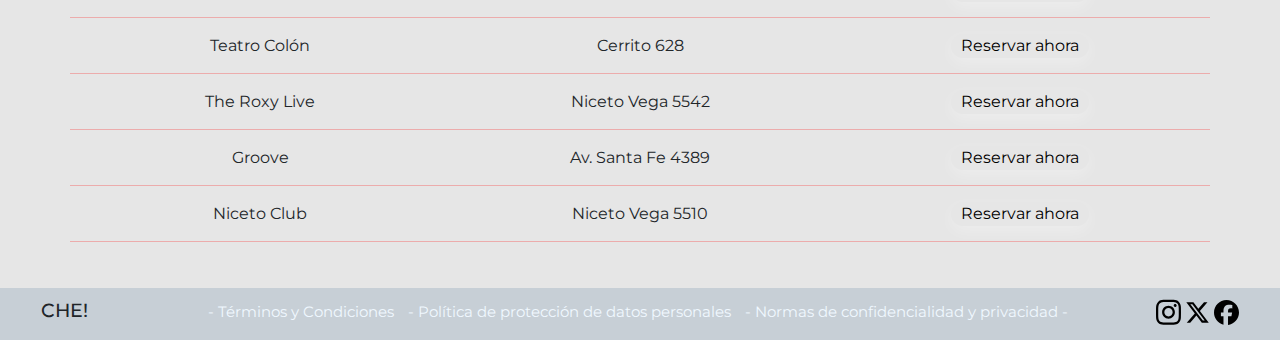
==== commit 9c033314: "Sitio final sin MQ" ====
--- a/index.html
+++ b/index.html
@@ -1,16 +1,20 @@
 <!DOCTYPE html>
 <html lang="en">
+
 <head>
     <meta charset="UTF-8">
     <meta name="viewport" content="width=device-width, initial-scale=1.0">
-    <meta name="description" content="Plataforma de reclutamiento para bandas. Conectamos músicos con lugares para tocar en vivo, ofreciendo promoción y oportunidades de carrera.">
-    <meta name="keywords" content="Bandas, Músicos, Eventos, Conciertos, Escenarios, Booking, Artistas, Gigs, Performance, Plataforma, Reclutamiento">
+    <meta name="description"
+        content="Plataforma de reclutamiento para bandas. Conectamos músicos con lugares para tocar en vivo, ofreciendo promoción y oportunidades de carrera.">
+    <meta name="keywords"
+        content="Bandas, Músicos, Eventos, Conciertos, Escenarios, Booking, Artistas, Gigs, Performance, Plataforma, Reclutamiento">
     <link href="https://cdn.jsdelivr.net/npm/bootstrap@5.3.3/dist/css/bootstrap.min.css" rel="stylesheet"
         integrity="sha384-QWTKZyjpPEjISv5WaRU9OFeRpok6YctnYmDr5pNlyT2bRjXh0JMhjY6hW+ALEwIH" crossorigin="anonymous">
     <link rel="stylesheet" href="./css/style.css">
-        <title>CHE ! Inicio</title>
+    <title>CHE ! Inicio</title>
     <link rel="icon" type="image/x-icon" href="./resources/logo-che.png">
 </head>
+
 <body>
     <div class="header-index">
         <nav class="navbar navbar-expand-lg bg-body-tertiary">
@@ -44,13 +48,22 @@
     </div>
     <!-- CONTENIDO PRINCIPAL -->
     <main class="main-index">
-
         <!-- PUBLICIDAD FESTIVAL -->
         <section class="contenedor-festival">
             <div class="festival">
                 <img src="./resources/imgs/festivals/festival-che.jpg" alt="Festival che!">
             </div>
         </section>
+        <!-- BUSQUEDA -->    
+          <div class="busqueda row justify-content-center">
+            <div class="col-sm-2">
+                <h3>Queremos saber de vos</h3>
+                <h5>Que andas buscando ?</h5>
+                <input   class="form-control" placeholder="Ponenos a prueba">
+                <button type="submit" class="btn btn-secondary " >PROBAR</button>
+              </div>
+          </div>
+        <!-- TOP 5 PLACES -->
         <div class="contenedor-top-5-places">
             <nav class="texto-top">
                 <h1>LOS ELEJIDOS DE LA SEMANA !</h1>
@@ -79,7 +92,7 @@
             <div class="top-2">
                 <div class="card">
                     <img src="https://cdns-images.dzcdn.net/images/cover/443f1788f267208cbccc2072f1633e92/264x264.jpg"
-                        class="card-img-top" alt="Top 1">
+                        class="card-img-top" alt="Top 2">
                     <div class="card-body">
                         <p class="card-text">Mass Hysteria es una banda francesa de heavy metal formada en 1993. Han
                             lanzado once álbumes de estudio y cuatro álbumes en vivo.</p>
@@ -88,7 +101,7 @@
             </div>
             <div class="top-3">
                 <div class="card">
-                    <img src="https://www.rockaxis.com/img/newsList/2970720.jpg" class="card-img-top" alt="Top 1">
+                    <img src="https://www.rockaxis.com/img/newsList/2970720.jpg" class="card-img-top" alt="Top 3">
                     <div class="card-body">
                         <p class="card-text">Slipknot es una banda estadounidense de metal alternativo formada en 1995
                             en Des Moines, Iowa, Estados Unidos.</p>
@@ -98,7 +111,7 @@
             <div class="top-4">
                 <div class="card">
                     <img src="https://is1-ssl.mzstatic.com/image/thumb/Music118/v4/40/38/f9/4038f965-5c5d-1ab4-ad80-5a0af2378021/00602547809582.rgb.jpg/1200x1200bf-60.jpg"
-                        class="card-img-top" alt="Top 1">
+                        class="card-img-top" alt="Top 4">
                     <div class="card-body">
                         <p class="card-text">Carajo fue un power trio argentino fundado en el 2000 por Marcelo Corvalán,
                             Andrés Vilanova y Hernán Langer. .</p>
@@ -108,7 +121,7 @@
             <div class="top-5">
                 <div class="card">
                     <img src="https://umusicstore.com.ar/cdn/shop/files/41HJvqmv9sL._UF894_1000_QL80_1024x.jpg?v=1690297397"
-                        class="card-img-top" alt="Top 1">
+                        class="card-img-top" alt="Top 5">
                     <div class="card-body">
                         <p class="card-text">Nirvana fue una banda de rock estadounidense formada en Aberdeen, en 1987.
                             Fundada por el cantante y guitarrista Kurt Cobain .</p>
@@ -130,40 +143,42 @@
         <!-- LISTA DE LUGARES MAS IMPORTANTES -->
         <div class="container-lugares-mas-importantes container text-center">
             <h2>Acá hay algunos de los lugares mas importantes de Buenos Aires</h2>
-            <iframe src="https://www.google.com/maps/embed?pb=!1m14!1m8!1m3!1d13136.343253261062!2d-58.3689178!3d-34.6019915!3m2!1i1024!2i768!4f13.1!3m3!1m2!1s0x95a335325f19f9a3%3A0xfd34b93fba734a98!2sLuna%20Park!5e0!3m2!1ses-419!2sar!4v1714967791058!5m2!1ses-419!2sar"  style="border:0;" allowfullscreen="" loading="lazy" referrerpolicy="no-referrer-when-downgrade"></iframe>
+            <h3>Y vos podes reservarlos ahora !</h3>
+            <iframe
+                src="https://www.google.com/maps/embed?pb=!1m14!1m8!1m3!1d13136.343253261062!2d-58.3689178!3d-34.6019915!3m2!1i1024!2i768!4f13.1!3m3!1m2!1s0x95a335325f19f9a3%3A0xfd34b93fba734a98!2sLuna%20Park!5e0!3m2!1ses-419!2sar!4v1714967791058!5m2!1ses-419!2sar"
+                style="border:0;" allowfullscreen="" loading="lazy"
+                referrerpolicy="no-referrer-when-downgrade"></iframe>
 
             <div class="row align-items-start">
                 <div class="col">
                     Estadio Monumental
                 </div>
                 <div class="col">
-
-                    Av. Pres. Figueroa Alcorta 7597                    
-                </div>
-                
-                <div class="col">
-                    <button>Reservar ahora</button>
-                </div>
-                <hr>
-            </div>
-            <div class="row align-items-start">
-                <div class="col">
-                    Teatro Gran Rex  
-                </div>
-                <div class="col">
-                    Av. Corrientes 857 
-                </div>
-                <div class="col">
-                    <button>Reservar ahora</button>
-                </div>
-                <hr>
-            </div>
-            <div class="row align-items-start">
-                <div class="col">
-                    Estadio Luna Park   
-                </div>
-                <div class="col">
-                    Bouchard 465 
+                    Av. Pres. Figueroa Alcorta 7597
+                </div>
+                <div class="col">
+                    <button>Reservar ahora</button>
+                </div>
+                <hr>
+            </div>
+            <div class="row align-items-start">
+                <div class="col">
+                    Teatro Gran Rex
+                </div>
+                <div class="col">
+                    Av. Corrientes 857
+                </div>
+                <div class="col">
+                    <button>Reservar ahora</button>
+                </div>
+                <hr>
+            </div>
+            <div class="row align-items-start">
+                <div class="col">
+                    Estadio Luna Park
+                </div>
+                <div class="col">
+                    Bouchard 465
                 </div>
                 <div class="col">
                     <button>Reservar ahora</button>
@@ -175,16 +190,16 @@
                     La Trastienda Club
                 </div>
                 <div class="col">
-                    Balcarce 460    
-                </div>
-                <div class="col">
-                    <button>Reservar ahora</button>
-                </div>
-                <hr>
-            </div>
-            <div class="row align-items-start">
-                <div class="col">
-                    Club Niceto 
+                    Balcarce 460
+                </div>
+                <div class="col">
+                    <button>Reservar ahora</button>
+                </div>
+                <hr>
+            </div>
+            <div class="row align-items-start">
+                <div class="col">
+                    Club Niceto
                 </div>
                 <div class="col">
                     Niceto Vega 5510
@@ -196,7 +211,7 @@
             </div>
             <div class="row align-items-start">
                 <div class="col">
-                    Teatro Colón    
+                    Teatro Colón
                 </div>
                 <div class="col">
                     Cerrito 628
@@ -208,19 +223,19 @@
             </div>
             <div class="row align-items-start">
                 <div class="col">
-                    The Roxy Live    
-                </div>
-                <div class="col">
-                    Niceto Vega 5542 
-                </div>
-                <div class="col">
-                    <button>Reservar ahora</button>
-                </div>
-                <hr>
-            </div>
-            <div class="row align-items-start">
-                <div class="col">
-                    Groove 
+                    The Roxy Live
+                </div>
+                <div class="col">
+                    Niceto Vega 5542
+                </div>
+                <div class="col">
+                    <button>Reservar ahora</button>
+                </div>
+                <hr>
+            </div>
+            <div class="row align-items-start">
+                <div class="col">
+                    Groove
                 </div>
                 <div class="col">
                     Av. Santa Fe 4389
@@ -232,10 +247,10 @@
             </div>
             <div class="row align-items-start">
                 <div class="col">
-                    Niceto Club 
-                </div>
-                <div class="col">
-                    Niceto Vega 5510  
+                    Niceto Club
+                </div>
+                <div class="col">
+                    Niceto Vega 5510
                 </div>
                 <div class="col">
                     <button>Reservar ahora</button>
@@ -244,7 +259,6 @@
             </div>
         </div>
     </main>
-
     <!-- FOOTER -->
     <footer class="footer">
         <h1>CHE!</h1>
@@ -260,7 +274,6 @@
         <div>
             <li>
                 <a href="#" class="footer-icons">
-
                     <svg xmlns="http://www.w3.org/2000/svg"
                         viewBox="0 0 448 512"><!--!Font Awesome Free 6.5.1 by @fontawesome - https://fontawesome.com License - https://fontawesome.com/license/free Copyright 2024 Fonticons, Inc.-->
                         <path
--- a/css/style.css
+++ b/css/style.css
@@ -99,6 +99,11 @@
 
 hr {
   border-top: 1px solid red; }
+
+.busqueda .col-sm-2 {
+  text-align: center; }
+  .busqueda .col-sm-2 button {
+    margin-top: 15px; }
 
 .contenedor-frases {
   padding: 9.375rem 0rem 3.75rem 0rem;
@@ -675,7 +680,7 @@
   color: black; }
 
 .fondo-aberraciones-tv {
-  background-image: url(/resources/bad-tv_3.gif);
+  background-image: url(/resources/imgs/gifs/bad-tv.gif);
   background-size: cover;
   height: 100%;
   padding: 0;
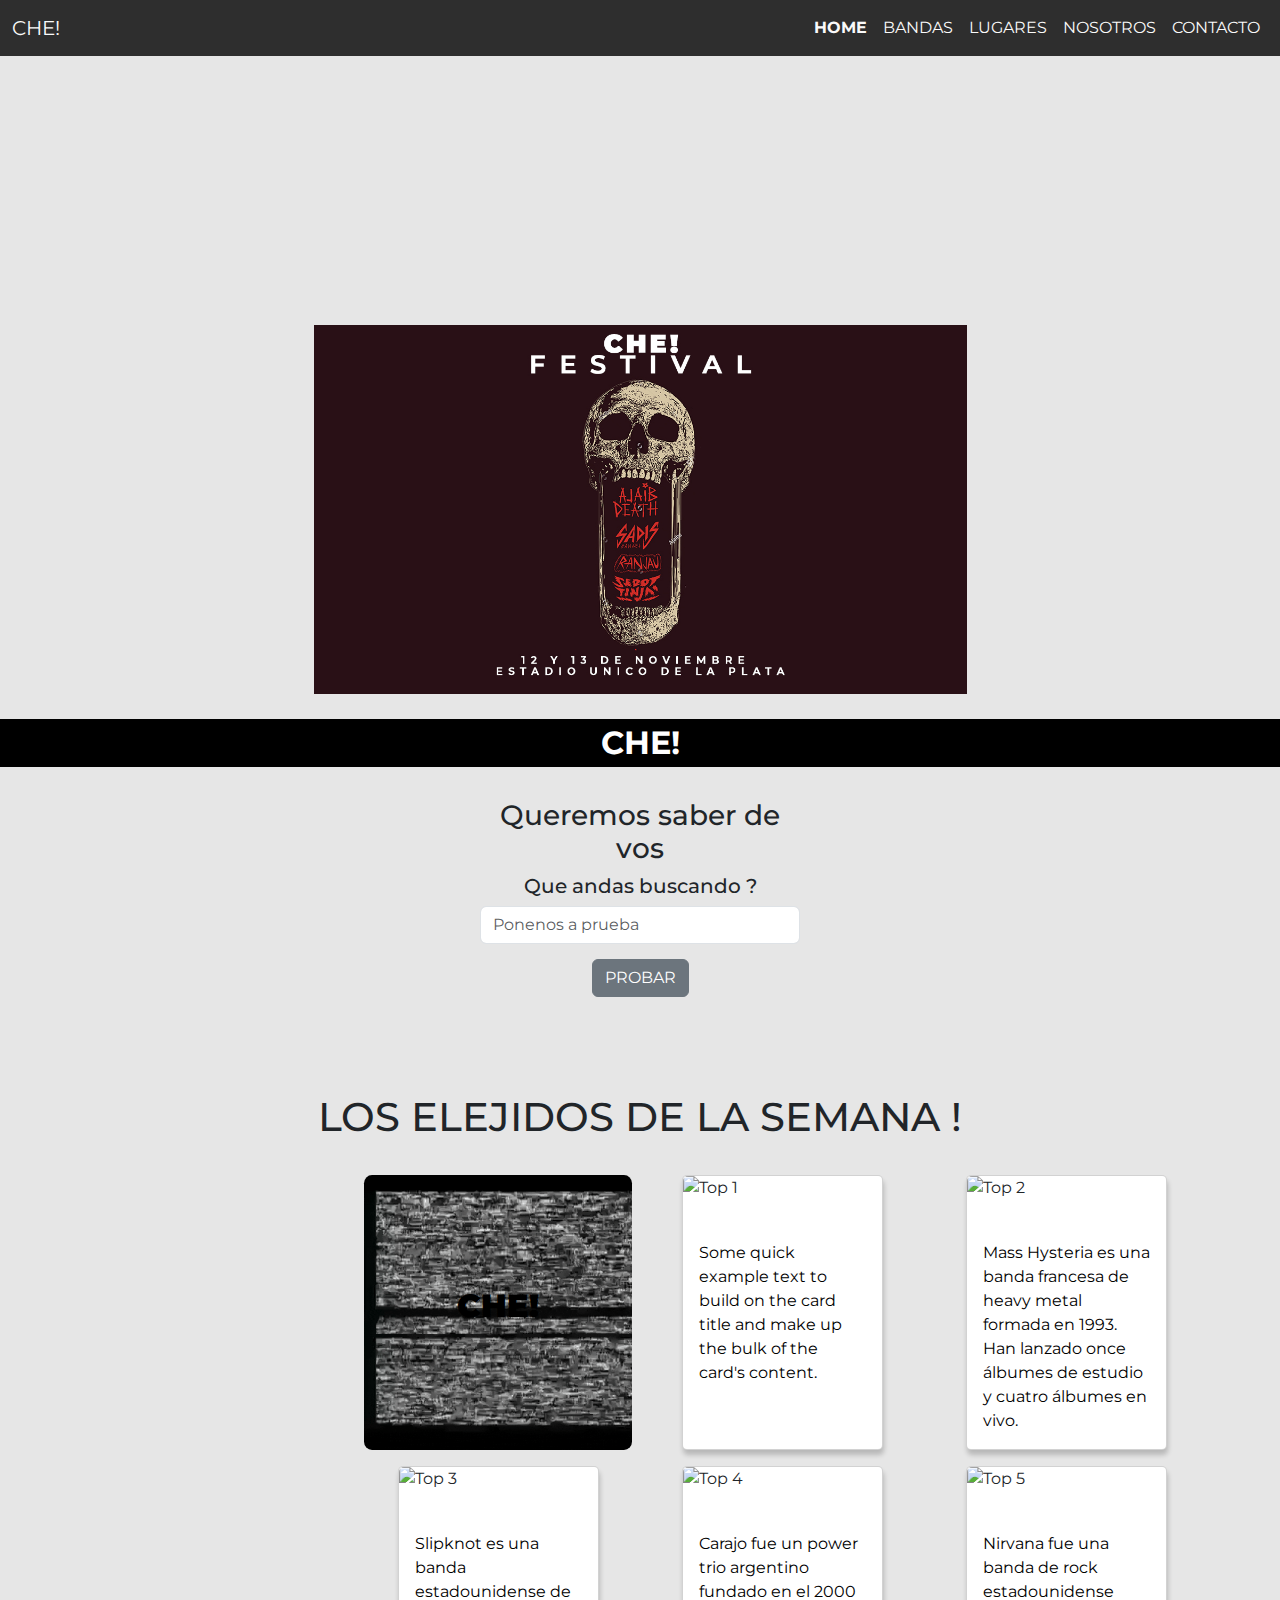
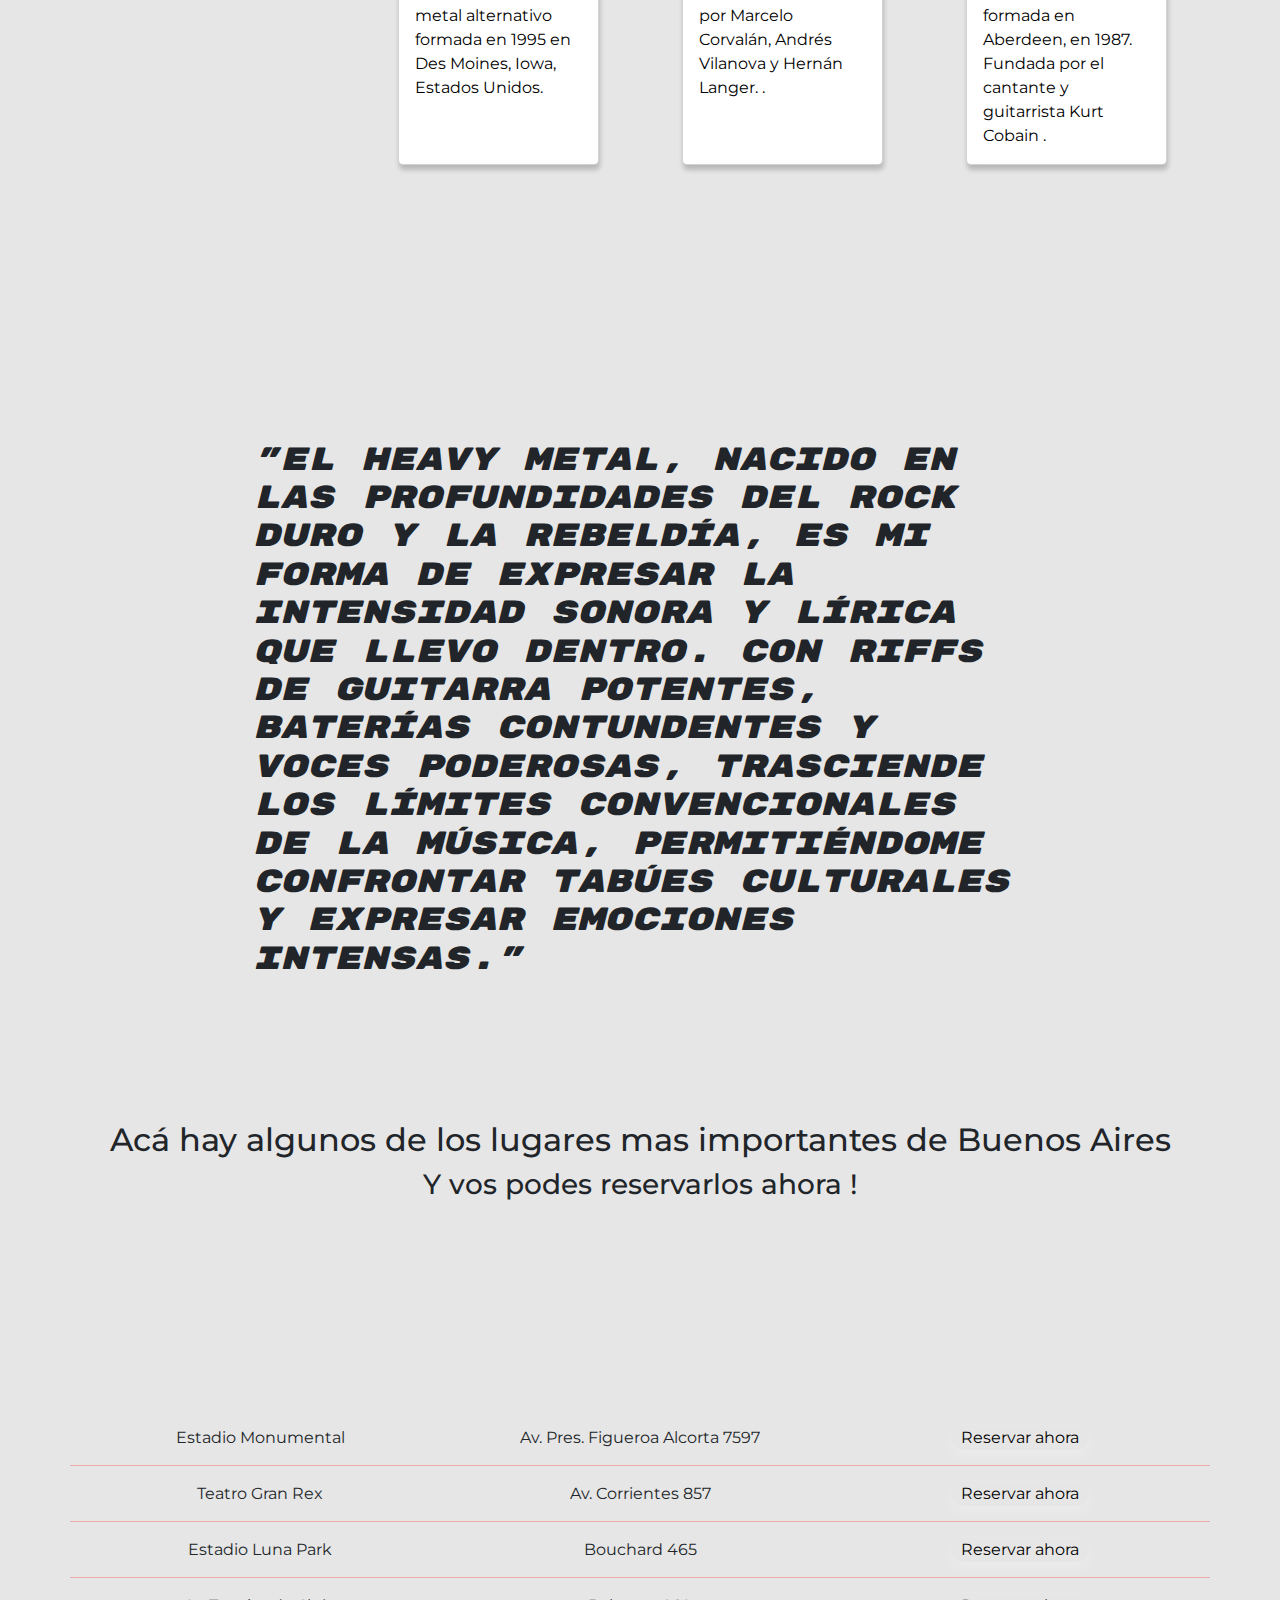
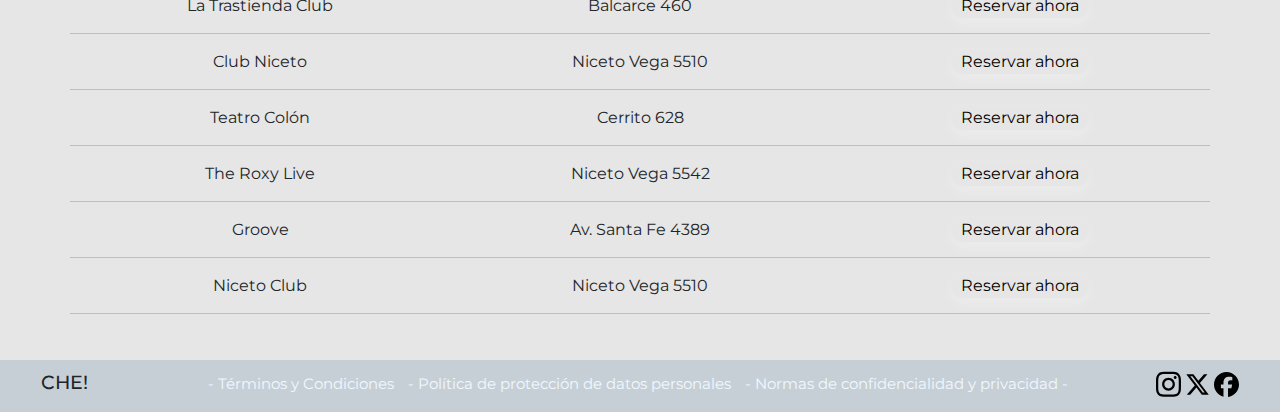
==== commit 9a3c4c49: "Sitio final sin MQ" ====
--- a/index.html
+++ b/index.html
@@ -1,6 +1,5 @@
 <!DOCTYPE html>
 <html lang="en">
-
 <head>
     <meta charset="UTF-8">
     <meta name="viewport" content="width=device-width, initial-scale=1.0">
@@ -54,9 +53,13 @@
                 <img src="./resources/imgs/festivals/festival-che.jpg" alt="Festival che!">
             </div>
         </section>
+                <!-- BANNER LOGO SEPARADOR -->
+                <div class="banner-logo">
+                    <p>CHE!</p>
+                </div>
         <!-- BUSQUEDA -->    
           <div class="busqueda row justify-content-center">
-            <div class="col-sm-2">
+            <div class="col-sm-3">
                 <h3>Queremos saber de vos</h3>
                 <h5>Que andas buscando ?</h5>
                 <input   class="form-control" placeholder="Ponenos a prueba">
@@ -138,6 +141,13 @@
                     voces poderosas, trasciende los límites convencionales de la música, permitiéndome confrontar tabúes
                     culturales y expresar emociones intensas."</h2>
             </div>
+        </div>
+        <div class="frase-pequeña">
+            <h2>
+                "El heavy metal, nacido en las profundidades del rock duro y la rebeldía, es mi forma de expresar la
+                intensidad sonora y lírica que llevo dentro. Con riffs de guitarra potentes, baterías contundentes y
+                voces poderosas, trasciende los límites convencionales de la música, permitiéndome confrontar tabúes
+                culturales y expresar emociones intensas."</h2>
         </div>
 
         <!-- LISTA DE LUGARES MAS IMPORTANTES -->
--- a/css/style.css
+++ b/css/style.css
@@ -1,3 +1,4 @@
+@charset "UTF-8";
 @import url("https:fonts.googleapis.com/css2?family=Montserrat:ital,wght@0,100..900;1,100..900&family=Work+Sans:ital,wght@0,100..900;1,100..900&display=swap");
 @import url("https://fonts.googleapis.com/css2?family=Rubik+Mono+One&display=swap");
 @import url("https://fonts.googleapis.com/css2?family=Noto+Serif:ital,wght@0,100..900;1,100..900&display=swap");
@@ -97,17 +98,24 @@
   background-size: cover;
   background-position-y: center; }
 
+.frase-pequeña {
+  display: none; }
+
 hr {
   border-top: 1px solid red; }
 
-.busqueda .col-sm-2 {
-  text-align: center; }
-  .busqueda .col-sm-2 button {
-    margin-top: 15px; }
+.busqueda {
+  --bs-gutter-x: 0; }
+  .busqueda .col-sm-3 {
+    text-align: center;
+    margin: 1em;
+    text-align: center; }
+    .busqueda .col-sm-3 button {
+      margin-top: 15px; }
 
 .contenedor-frases {
   padding: 9.375rem 0rem 3.75rem 0rem;
-  background-image: url(/resources/imgs/phrases/textura-papel.jpg);
+  background-image: url(../resources/imgs/phrases/textura-papel.jpg);
   background-repeat: no-repeat;
   background-size: cover;
   /* Set a specific height */
@@ -148,6 +156,46 @@
 .container-lugares-mas-importantes button:not(:hover) {
   box-shadow: 0 5px 15px rgba(255, 255, 255, 0.3);
   transition: box-shadow 0.4s ease-in-out; }
+
+@media (max-width: 1170px) {
+  .contenedor-top-5-places {
+    grid-gap: 0.5rem;
+    margin: 5em 2em; }
+    .contenedor-top-5-places .card {
+      max-width: 100% !important; }
+  .busqueda {
+    --bs-gutter-x: 0; } }
+
+@media (max-width: 800px) {
+  .contenedor-top-5-places {
+    display: grid;
+    height: 100%;
+    grid-template-columns: 1fr 1fr 1fr 1fr;
+    grid-template-rows: 0.1fr 0.3fr 0.3fr 0.1fr;
+    grid-template-areas: "textotop textotop textotop textotop"+ "media logo top1 top2"+ "media top3 top4 top5"+ "media footer footer footer";
+    grid-gap: 5px !important;
+    margin: 0 !important; } }
+
+@media (max-width: 699px) {
+  .festival img {
+    max-width: 699px; }
+  .contenedor-frases {
+    display: none; }
+  .frase-pequeña {
+    display: block;
+    background-color: black; }
+    .frase-pequeña h2 {
+      text-align: center;
+      color: #c2c2c2;
+      padding: 100px;
+      font-family: "Rubik Mono One", monospace; }
+  .fondo-aberraciones-tv {
+    display: none; }
+  .contenedor-top-5-places {
+    margin: auto 20px !important; } }
 
 @media (max-width: 535px) {
   .lugares img {
@@ -680,7 +728,7 @@
   color: black; }
 
 .fondo-aberraciones-tv {
-  background-image: url(/resources/imgs/gifs/bad-tv.gif);
+  background-image: url(../resources/imgs/gifs/bad-tv.gif);
   background-size: cover;
   height: 100%;
   padding: 0;
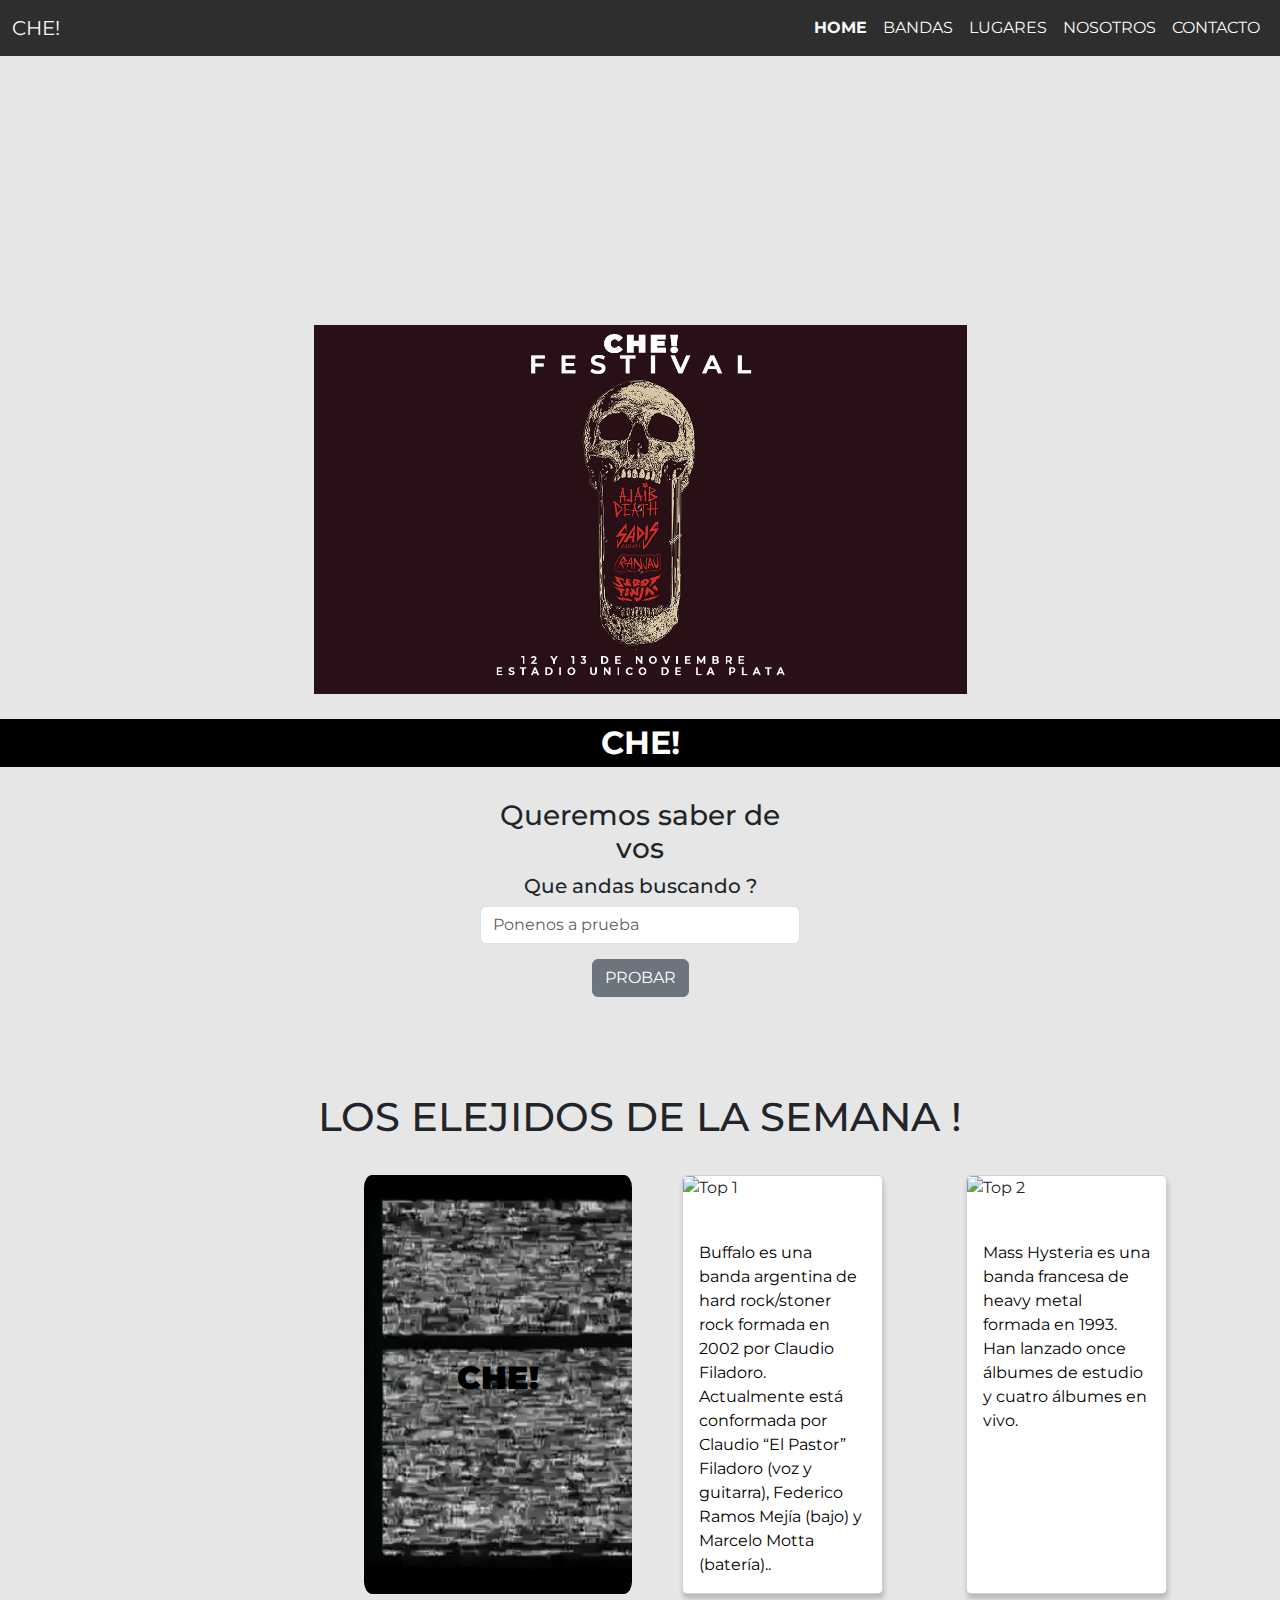
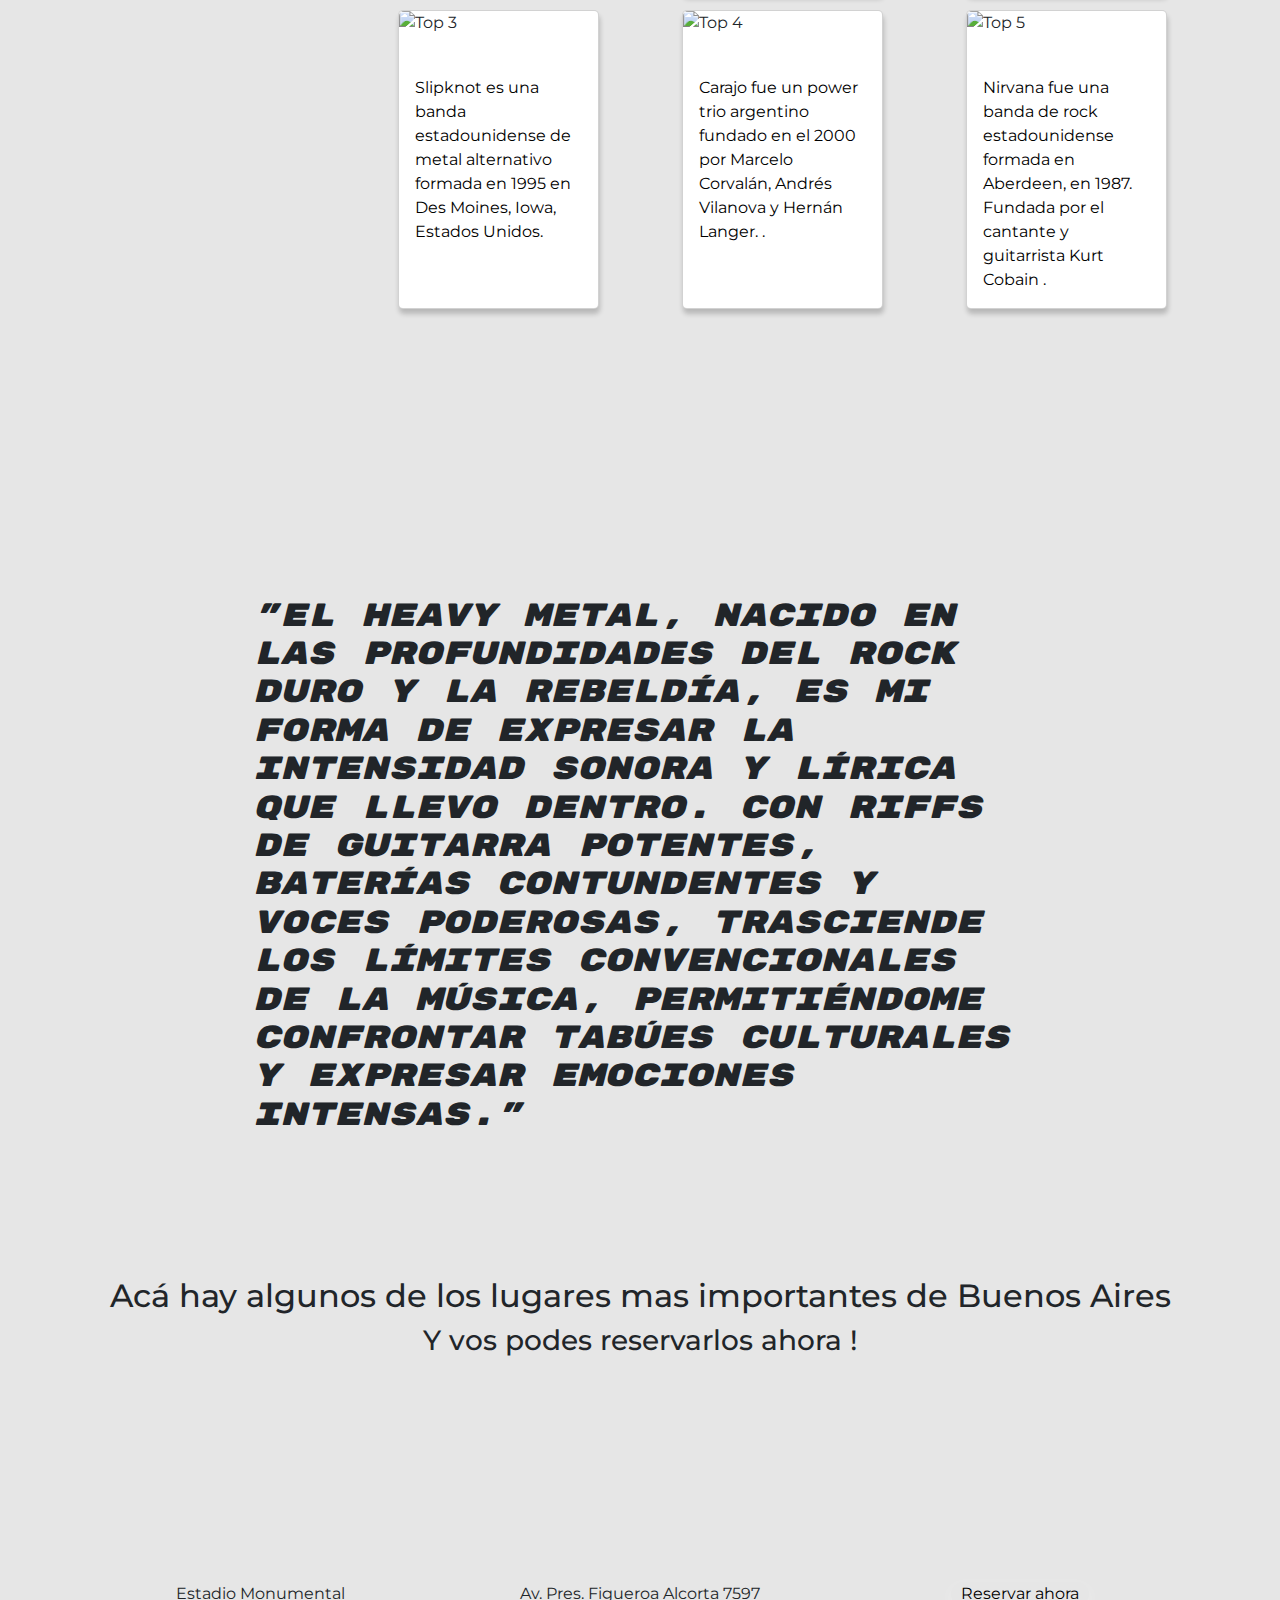
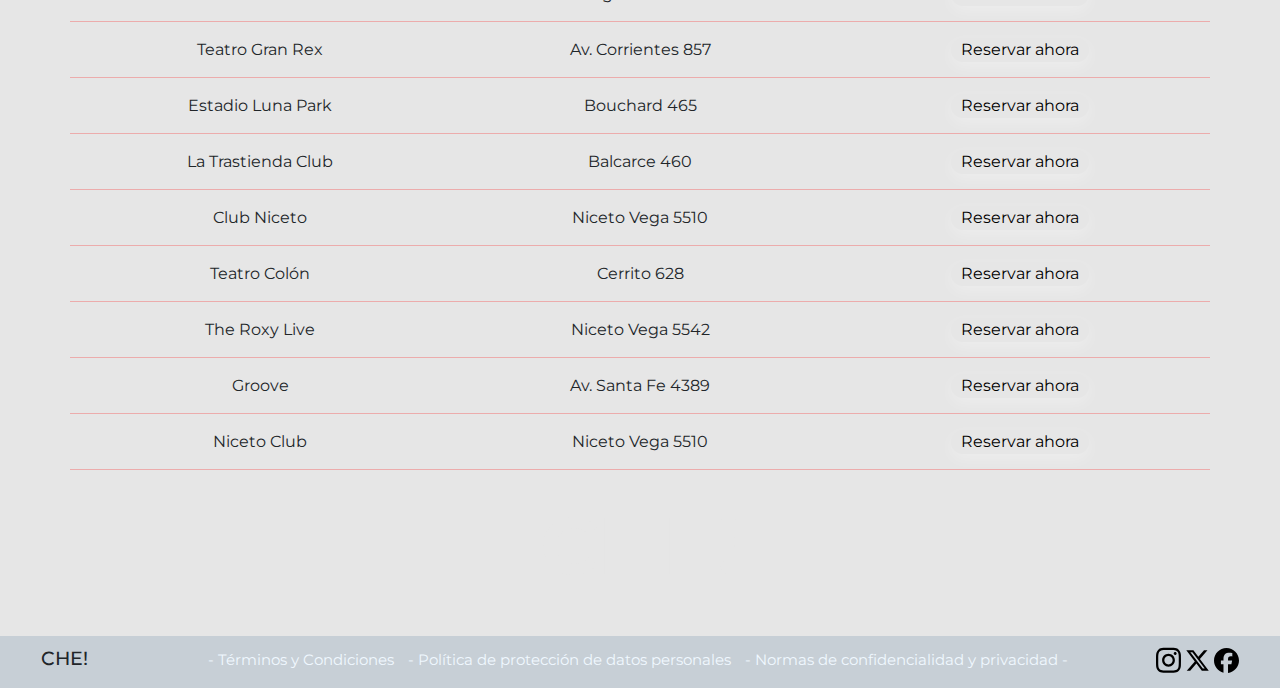
==== commit 747f67bc: "lugares mq OK" ====
--- a/index.html
+++ b/index.html
@@ -1,5 +1,6 @@
 <!DOCTYPE html>
 <html lang="en">
+
 <head>
     <meta charset="UTF-8">
     <meta name="viewport" content="width=device-width, initial-scale=1.0">
@@ -15,6 +16,7 @@
 </head>
 
 <body>
+    <!-- NAVBAR -->
     <div class="header-index">
         <nav class="navbar navbar-expand-lg bg-body-tertiary">
             <div class="container-fluid">
@@ -53,19 +55,19 @@
                 <img src="./resources/imgs/festivals/festival-che.jpg" alt="Festival che!">
             </div>
         </section>
-                <!-- BANNER LOGO SEPARADOR -->
-                <div class="banner-logo">
-                    <p>CHE!</p>
-                </div>
-        <!-- BUSQUEDA -->    
-          <div class="busqueda row justify-content-center">
+        <!-- BANNER LOGO SEPARADOR -->
+        <div class="banner-logo">
+            <p>CHE!</p>
+        </div>
+        <!-- BUSQUEDA -->
+        <div class="busqueda row justify-content-center">
             <div class="col-sm-3">
                 <h3>Queremos saber de vos</h3>
                 <h5>Que andas buscando ?</h5>
-                <input   class="form-control" placeholder="Ponenos a prueba">
-                <button type="submit" class="btn btn-secondary " >PROBAR</button>
-              </div>
-          </div>
+                <input class="form-control" placeholder="Ponenos a prueba">
+                <button type="submit" class="btn btn-secondary ">PROBAR</button>
+            </div>
+        </div>
         <!-- TOP 5 PLACES -->
         <div class="contenedor-top-5-places">
             <nav class="texto-top">
@@ -87,8 +89,9 @@
                     <img src="https://cdns-images.dzcdn.net/images/cover/c527069eb5dcfbcc498c88f2f43bd512/264x264.jpg"
                         class="card-img-top" alt="Top 1">
                     <div class="card-body">
-                        <p class="card-text">Some quick example text to build on the card title and make up the bulk of
-                            the card's content.</p>
+                        <p class="card-text">Buffalo es una banda argentina de hard rock/stoner rock formada en 2002 por
+                            Claudio Filadoro. Actualmente está conformada por Claudio “El Pastor” Filadoro (voz y
+                            guitarra), Federico Ramos Mejía (bajo) y Marcelo Motta (batería)..</p>
                     </div>
                 </div>
             </div>
@@ -149,7 +152,6 @@
                 voces poderosas, trasciende los límites convencionales de la música, permitiéndome confrontar tabúes
                 culturales y expresar emociones intensas."</h2>
         </div>
-
         <!-- LISTA DE LUGARES MAS IMPORTANTES -->
         <div class="container-lugares-mas-importantes container text-center">
             <h2>Acá hay algunos de los lugares mas importantes de Buenos Aires</h2>
@@ -158,7 +160,6 @@
                 src="https://www.google.com/maps/embed?pb=!1m14!1m8!1m3!1d13136.343253261062!2d-58.3689178!3d-34.6019915!3m2!1i1024!2i768!4f13.1!3m3!1m2!1s0x95a335325f19f9a3%3A0xfd34b93fba734a98!2sLuna%20Park!5e0!3m2!1ses-419!2sar!4v1714967791058!5m2!1ses-419!2sar"
                 style="border:0;" allowfullscreen="" loading="lazy"
                 referrerpolicy="no-referrer-when-downgrade"></iframe>
-
             <div class="row align-items-start">
                 <div class="col">
                     Estadio Monumental
@@ -269,6 +270,13 @@
             </div>
         </div>
     </main>
+    <!-- LOGO CHE ANIMADO -->
+    <section class="logo-che-animado">
+        <span>C</span>
+        <span>H</span>
+        <span>E</span>
+        <span>!</span>
+    </section>
     <!-- FOOTER -->
     <footer class="footer">
         <h1>CHE!</h1>
--- a/css/style.css
+++ b/css/style.css
@@ -157,6 +157,23 @@
   box-shadow: 0 5px 15px rgba(255, 255, 255, 0.3);
   transition: box-shadow 0.4s ease-in-out; }
 
+.logo-che-animado {
+  text-align: center;
+  color: #e6e6e6;
+  font-size: 0;
+  line-height: 1.5;
+  font-weight: bold; }
+  .logo-che-animado span {
+    font-size: 5rem;
+    display: inline-block;
+    animation: animacion 2s ease-in-out infinite; }
+
+@keyframes animacion {
+  0% {
+    transform: translate(-30%, 0); }
+  50% {
+    text-shadow: 0 25px 50px black; } }
+
 @media (max-width: 1170px) {
   .contenedor-top-5-places {
     grid-gap: 0.5rem;
@@ -178,6 +195,14 @@
  "media footer footer footer";
     grid-gap: 5px !important;
     margin: 0 !important; } }
+
+@media (max-width: 770px) {
+  .contenedor-frases {
+    background-image: none;
+    background-color: darkgray; }
+    .contenedor-frases h2 {
+      font-size: 1em;
+      text-align: center; } }
 
 @media (max-width: 699px) {
   .festival img {
@@ -198,9 +223,19 @@
     margin: auto 20px !important; } }
 
 @media (max-width: 535px) {
+  .header-index {
+    background-image: none;
+    padding-bottom: 31px; }
   .lugares img {
     width: 100%;
-    max-width: 550px; } }
+    max-width: 550px; }
+  .frase-pequeña h2 {
+    font-size: 1em;
+    text-align: center;
+    color: #c2c2c2;
+    padding: 10px;
+    font-family: "Montserrat", sans-serif;
+    line-height: 2.5em; } }
 
 .header-lugares {
   display: flex;
@@ -244,6 +279,32 @@
   overflow: hidden;
   background-size: cover;
   background-position: center center; }
+  .card-1 .textos,
+  .card-2 .textos,
+  .card-3 .textos,
+  .card-4 .textos,
+  .card-5 .textos,
+  .card-6 .textos {
+    height: 100%;
+    color: white;
+    font-weight: bold;
+    /* FLEXBOX */
+    display: flex;
+    flex-direction: column;
+    justify-content: space-between;
+    /* GRID
+    display: grid;
+    grid-template-rows: 1fr auto; */ }
+
+.card-1:hover,
+.card-2:hover,
+.card-3:hover,
+.card-4:hover,
+.card-5:hover,
+.card-6:hover {
+  transition: transform 0.7s ease;
+  transform: scale(1.02);
+  filter: sepia(); }
 
 .card-1 {
   background-image: url(https://st4.depositphotos.com/5392356/38061/i/450/depositphotos_380610030-stock-photo-happy-cheering-crowd-hands-air.jpg); }
@@ -262,22 +323,6 @@
 
 .card-6 {
   background-image: url(https://www.alpinehearingprotection.co.uk/cdn/shop/articles/bannerblogwebshopmuziek1_a02523f3-0426-4a67-9bf9-7c310aae843a.png?v=1665066849&width=1100); }
-
-.card-1 .textos,
-.card-2 .textos,
-.card-3 .textos,
-.card-4 .textos,
-.card-5 .textos,
-.card-6 .textos {
-  height: 100%;
-  color: white;
-  /* FLEXBOX */
-  display: flex;
-  flex-direction: column;
-  justify-content: space-between;
-  /* GRID
-    display: grid;
-    grid-template-rows: 1fr auto; */ }
 
 .banner {
   border-radius: 10px;
@@ -290,27 +335,25 @@
   display: flex;
   flex-direction: column;
   justify-content: space-between; }
-
-.banner ul {
-  list-style: none; }
-
-.banner ul li {
-  margin: 15px;
-  font-weight: bold;
-  display: block; }
-
-.banner .boton {
-  background: #FFD600;
-  display: block;
-  width: 100%;
-  font-weight: bold;
-  font-size: 14px;
-  text-align: center;
-  padding: 10px;
-  border: none;
-  border-radius: 100px;
-  font-family: 'Roboto', sans-serif;
-  cursor: pointer; }
+  .banner .boton {
+    background: #FFD600;
+    display: block;
+    width: 100%;
+    font-weight: bold;
+    font-size: 14px;
+    text-align: center;
+    padding: 10px;
+    border: none;
+    border-radius: 100px;
+    font-family: 'Roboto', sans-serif;
+    cursor: pointer; }
+  .banner ul {
+    list-style: none;
+    padding-left: 0; }
+    .banner ul li {
+      margin: 15px;
+      font-weight: bold;
+      display: block; }
 
 /* BUSCADOR DE LUGARES */
 .contenedor-buscador-lugares {
@@ -323,10 +366,9 @@
   display: grid;
   grid-template-rows: 2fr 1fr 2fr;
   background-image: url(/resources/imgs/lugares/rockbands-wallpaper.jpg); }
-
-.contenedor-buscador-lugares .col {
-  /* background-color: red; */
-  margin: auto 5px; }
+  .contenedor-buscador-lugares .col {
+    /* background-color: red; */
+    margin: auto 5px; }
 
 /* GRILLA */
 .contenedor-grilla {
@@ -361,21 +403,75 @@
   color: black;
   font-weight: bold; }
 
-.main-bandas h2 {
-  text-align: center; }
-
 .main-bandas p {
   text-align: center;
   color: black; }
 
+.main-bandas h2 {
+  text-align: center; }
+
 .contenedor-bandas {
   display: flex;
   flex-wrap: wrap;
   justify-content: space-around;
   margin-top: 2em; }
-
-.contenedor-bandas .card {
-  margin: 1em auto; }
+  .contenedor-bandas .card {
+    margin: 1em auto; }
+
+@media (max-width: 991px) {
+  .header-lugares {
+    background-image: none;
+    padding-bottom: 170px; }
+  .textos-mejores-festivales {
+    margin: 4em 4em 0 4em; }
+    .textos-mejores-festivales h1 {
+      margin-bottom: 20px; }
+  .contenedor-buscador-lugares .row {
+    flex-direction: column; }
+  .contenedor-buscador-lugares .dropdown {
+    display: none; }
+  .contenedor-grilla {
+    padding: 30px; } }
+
+@media (max-width: 800px) {
+  .texto-random-centrado {
+    margin: 0px 50px 0 50px;
+    text-align: center; } }
+
+@media (max-width: 699px) {
+  .header-lugares {
+    padding-bottom: 30px; }
+  .textos-mejores-festivales h4 {
+    display: none; }
+  .texto-random-centrado {
+    margin: 0 10px 0 10px !important;
+    text-align: center; }
+  .contenedor-grilla-lugares {
+    display: flex;
+    flex-direction: column;
+    flex-wrap: wrap;
+    align-items: stretch;
+    width: 90%;
+    max-width: 1200px;
+    margin: auto;
+    padding: 40px 0;
+    gap: 20px; }
+  .contenedor-grilla {
+    display: none; }
+  .contenedor-lugares h3 {
+    text-shadow: 2px 2px 4px #000000; }
+  .contenedor-lugares p {
+    display: none; }
+  .contenedor-lugares .textos {
+    height: 100%;
+    color: white;
+    display: flex;
+    flex-direction: column;
+    justify-content: center;
+    align-items: center;
+    transform: rotate(-90deg); }
+  .contenedor-buscador-lugares {
+    background-image: none; } }
 
 @media (max-width: 391px) {
   .textos-mejores-festivales h4 {
@@ -403,45 +499,21 @@
   .contenedor-lugares p {
     display: none; }
   .contenedor-buscador-lugares {
-    background-image: none; } }
-
-@media (max-width: 699px) {
-  .textos-mejores-festivales h4 {
-    display: none; }
-  .contenedor-grilla-lugares {
-    display: flex;
-    flex-direction: column;
-    flex-wrap: wrap;
-    align-items: stretch;
-    width: 90%;
-    max-width: 1200px;
-    margin: auto;
-    padding: 40px 0;
-    gap: 20px; }
-  .contenedor-grilla {
-    display: none; }
-  .contenedor-lugares .textos {
-    height: 100%;
-    color: white;
-    display: flex;
-    flex-direction: column;
-    justify-content: center;
-    align-items: center;
-    transform: rotate(-90deg); }
-  .contenedor-lugares p {
-    display: none; }
-  .contenedor-buscador-lugares {
-    background-image: none; } }
-
-@media (max-width: 991px) {
-  .textos-mejores-festivales {
-    margin: 4em 4em 0 4em; }
-  .contenedor-buscador-lugares .row {
-    flex-direction: column; }
-  .contenedor-buscador-lugares .dropdown {
-    display: none; }
-  .contenedor-grilla {
-    padding: 30px; } }
+    background-image: none; }
+  .card-1,
+  .card-2,
+  .card-3,
+  .card-4,
+  .card-5,
+  .card-6 {
+    filter: grayscale(75%); }
+    .card-1 a,
+    .card-2 a,
+    .card-3 a,
+    .card-4 a,
+    .card-5 a,
+    .card-6 a {
+      font-weight: bold; } }
 
 .header-contacto {
   display: flex;
